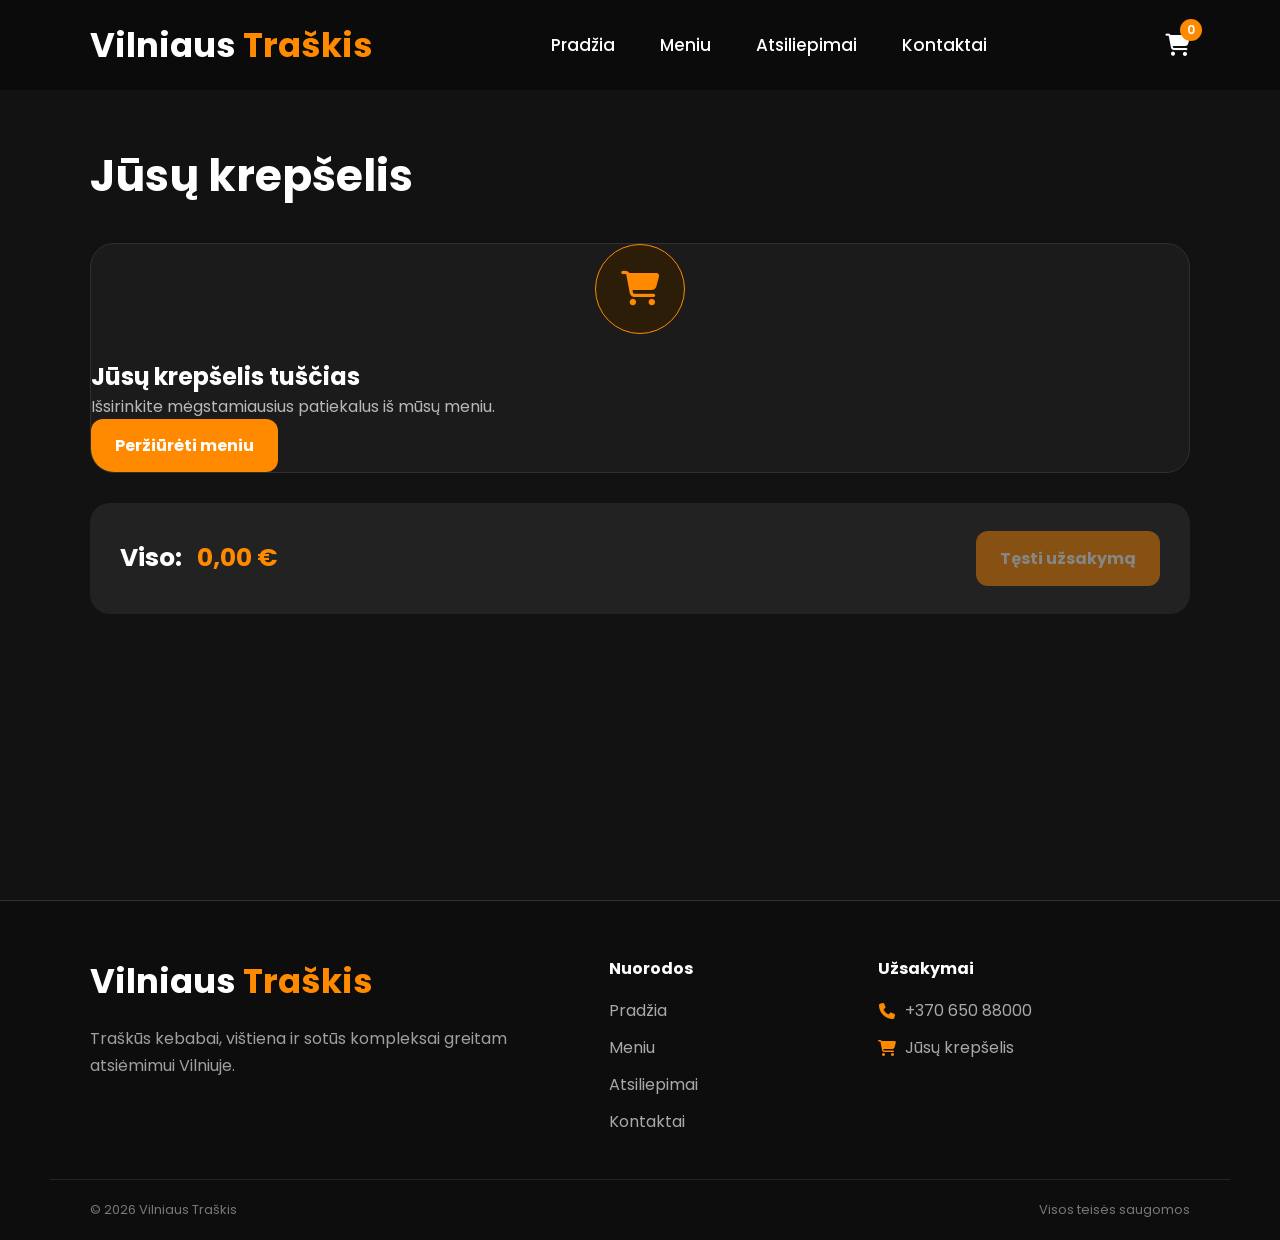
==== cart.html @ af97e99a "Atnaujintas meniu, nuotraukos ir atsiliepimų sistema" ====
<!DOCTYPE html>
<html lang="lt">

<head>

    <meta charset="UTF-8">

    <meta name="viewport" content="width=device-width, initial-scale=1.0">

    <title>Krepšelis | Vilniaus Traškis</title>

    <link rel="stylesheet" href="css/style.css">

    <link rel="preconnect" href="https://fonts.googleapis.com">

    <link rel="preconnect" href="https://fonts.gstatic.com" crossorigin>

    <link href="https://fonts.googleapis.com/css2?family=Poppins:wght@300;400;500;600;700;800&display=swap"
          rel="stylesheet">

    <link rel="stylesheet"
          href="https://cdnjs.cloudflare.com/ajax/libs/font-awesome/6.7.2/css/all.min.css">

</head>

<body>

<header class="header">

    <div class="container">

        <a href="index.html" class="logo">
            Vilniaus <span>Traškis</span>
        </a>

        <nav class="navbar">

            <a href="index.html">Pradžia</a>

            <a href="menu.html">Meniu</a>

            <a href="reviews.html">Atsiliepimai</a>

            <a href="contact.html">Kontaktai</a>

        </nav>

        <div class="header-right">

            <a href="cart.html" class="cart">

                <i class="fa-solid fa-cart-shopping"></i>

                <span class="cart-count">0</span>

            </a>

        </div>

    </div>

</header>

<main class="cart-page">

    <div class="container">

        <h1>Jūsų krepšelis</h1>

        <div id="cartItems"></div>

        <div class="cart-summary">

            <h2>
                Viso:
                <span id="cartTotal">0.00 €</span>
            </h2>

            <a href="checkout.html" class="checkout-btn">
                Tęsti užsakymą
            </a>

        </div>

    </div>

</main>

<footer class="footer">

    <div class="container footer-grid">

        <div class="footer-brand">

            <a href="index.html" class="logo">
                Vilniaus <span>Traškis</span>
            </a>

            <p>
                Traškūs kebabai, vištiena ir sotūs kompleksai
                greitam atsiėmimui Vilniuje.
            </p>

        </div>

        <div class="footer-column">

            <h3>Nuorodos</h3>

            <a href="index.html">Pradžia</a>
            <a href="menu.html">Meniu</a>
            <a href="reviews.html">Atsiliepimai</a>
            <a href="contact.html">Kontaktai</a>

        </div>

        <div class="footer-column">

            <h3>Užsakymai</h3>

            <a href="tel:+37065088000">
                <i class="fa-solid fa-phone"></i>
                +370 650 88000
            </a>

            <a href="cart.html">
                <i class="fa-solid fa-cart-shopping"></i>
                Jūsų krepšelis
            </a>

        </div>

    </div>

    <div class="container footer-bottom">

        <span>
            © <span class="current-year"></span> Vilniaus Traškis
        </span>

        <span>Visos teisės saugomos</span>

    </div>

</footer>
<script src="js/script.js"></script>
<script src="js/cart.js"></script>


</body>

</html>
---- css/style.css ----
/* ==========================================
   RESET
========================================== */

*{
    margin:0;
    padding:0;
    box-sizing:border-box;
}

html{
    scroll-behavior:smooth;
}

body{

    font-family:'Poppins',sans-serif;

    background:#111;

    color:#fff;

    overflow-x:hidden;

}

img{

    max-width:100%;

    display:block;

}

a{

    text-decoration:none;

    color:inherit;

}

.container{

    width:100%;

    max-width:1400px;

    margin:auto;

    padding:0 40px;

}

/* ==========================================
   HEADER
========================================== */
/* ==========================================
   HERO
========================================== */

.hero{
    padding:140px 0 90px;
    min-height:100vh;
    display:flex;
    align-items:center;
}

.hero .container{
    width:min(92%, 1320px);
    margin:0 auto;
    display:grid;
    grid-template-columns:0.95fr 1.05fr;
    align-items:center;
    gap:60px;
}

.hero-subtitle{

    display:inline-block;

    color:#ff8a00;

    font-size:15px;

    font-weight:600;

    letter-spacing:3px;

    margin-bottom:20px;

}

.hero h1{

    font-size:68px;

    line-height:1.1;

    font-weight:800;

    margin-bottom:30px;

}

.hero p{

    font-size:18px;

    line-height:1.8;

    color:#cfcfcf;

    max-width:620px;

    margin-bottom:40px;

}

.hero-buttons{

    display:flex;

    gap:20px;

    margin-bottom:60px;

}

.btn-primary{

    background:#ff8a00;

    color:#fff;

    padding:18px 40px;

    border-radius:50px;

    font-weight:600;

    transition:.35s;

}

.btn-primary:hover{

    transform:translateY(-5px);

}

.btn-secondary{

    border:2px solid #ff8a00;

    color:#fff;

    padding:18px 40px;

    border-radius:50px;

    font-weight:600;

    transition:.35s;

}

.btn-secondary:hover{

    background:#ff8a00;

}

.hero-info{

    display:flex;

    gap:25px;

    flex-wrap:wrap;

}

.info-box{

    display:flex;

    align-items:center;

    gap:15px;

}

.info-box i{

    width:60px;

    height:60px;

    border-radius:50%;

    background:#ff8a00;

    display:flex;

    justify-content:center;

    align-items:center;

    font-size:22px;

}

.info-box strong{

    display:block;

    font-size:20px;

}

.info-box span{

    color:#bfbfbf;

    font-size:14px;

}

.hero-image{

    width:100%;

    height:700px;

    border-radius:40px;

    background:#1d1d1d;

    overflow:hidden;

    position:relative;

}.hero-image img{

    width:100%;

    height:100%;

    object-fit:cover;

}
.header{

    position:fixed;

    top:0;

    left:0;

    width:100%;

    z-index:1000;

    background:rgba(10,10,10,.75);

    backdrop-filter:blur(12px);

}

.header .container{

    display:flex;

    justify-content:space-between;

    align-items:center;

    height:90px;

}

.logo{

    font-size:34px;

    font-weight:700;

}

.logo span{

    color:#ff8a00;

}

.navbar{

    display:flex;

    gap:45px;

}

.navbar a{

    font-size:17px;

    font-weight:500;

    transition:.3s;

}

.navbar a:hover{

    color:#ff8a00;

}

.header-right{

    display:flex;

    align-items:center;

    gap:25px;

}

.cart{

    position:relative;

    font-size:22px;

}

.cart span{

    position:absolute;

    top:-10px;

    right:-12px;

    width:22px;

    height:22px;

    border-radius:50%;

    background:#ff8a00;

    display:flex;

    justify-content:center;

    align-items:center;

    font-size:12px;

    font-weight:600;

}

.menu-toggle{

    display:none;

    font-size:28px;

    cursor:pointer;

}/* ===========================
   MENU PAGE
=========================== */

.menu-page{
    padding-top:120px;
    background:#121212;
    min-height:100vh;
}

.menu-heading{
    text-align:center;
    padding:40px 0;
}

.menu-heading span{
    color:#ff8a00;
    font-weight:600;
    letter-spacing:2px;
    font-size:14px;
}

.menu-heading h1{
    margin-top:15px;
    font-size:48px;
    font-weight:700;
    color:#fff;
}

.menu-heading p{
    max-width:700px;
    margin:20px auto 0;
    color:#b8b8b8;
    line-height:1.7;
}

.menu-filters{
    display:flex;
    justify-content:center;
    flex-wrap:wrap;
    gap:15px;
    margin:40px 0 60px;
}

.filter-btn{
    border:none;
    background:white;
    padding:14px 26px;
    border-radius:50px;
    cursor:pointer;
    font-size:15px;
    font-weight:600;
    transition:.3s;
    box-shadow:0 5px 20px rgba(0,0,0,.08);
}

.filter-btn:hover{
    transform:translateY(-3px);
}

.filter-btn.active{
    background:#ff8a00;
    color:white;
}

.menu-grid{
    display:grid;
    grid-template-columns:repeat(auto-fit,minmax(320px,1fr));
    gap:35px;
    padding-bottom:80px;
}/* ===========================
   PRODUCT CARDS
=========================== */

.menu-card{
    background:#ffffff;
    border-radius:24px;
    overflow:hidden;
    box-shadow:0 12px 35px rgba(0,0,0,.08);
    transition:transform .3s ease, box-shadow .3s ease;
}

.menu-card:hover{
    transform:translateY(-8px);
    box-shadow:0 20px 45px rgba(0,0,0,.14);
}

.menu-card-image{
    width:100%;
    height:240px;
    overflow:hidden;
    background:#ededed;
}

.menu-card-image img{
    width:100%;
    height:100%;
    object-fit:contain;
    display:block;
    transition:transform .4s ease;
}

.menu-card:hover .menu-card-image img{
    transform:scale(1.06);
}

.menu-card-content{
    padding:24px;
}

.menu-card-content h3{
    margin:0 0 10px;
    color:#1f1f1f;
    font-size:22px;
    line-height:1.3;
}

.menu-card-content p{
    min-height:48px;
    margin:0 0 20px;
    color:#777;
    font-size:14px;
    line-height:1.7;
}

.product-variant{
    width:100%;
    padding:13px 15px;
    margin-bottom:20px;
    border:1px solid #e4e4e4;
    border-radius:12px;
    background:#fafafa;
    color:#333;
    font-family:inherit;
    font-size:14px;
    outline:none;
    cursor:pointer;
}

.product-variant:focus{
    border-color:#ff8a00;
}

.menu-card-bottom{
    display:flex;
    align-items:center;
    justify-content:space-between;
    gap:15px;
}

.product-price{
    color:#ff8a00;
    font-size:23px;
    font-weight:800;
    white-space:nowrap;
}

.add-to-cart{
    display:flex;
    align-items:center;
    justify-content:center;
    gap:8px;
    border:none;
    border-radius:12px;
    padding:13px 18px;
    background:#1f1f1f;
    color:#ffffff;
    font-family:inherit;
    font-size:14px;
    font-weight:600;
    cursor:pointer;
    transition:background .3s ease, transform .3s ease;
}

.add-to-cart:hover{
    background:#ff8a00;
    transform:translateY(-2px);
}

.add-to-cart i{
    font-size:15px;
}

/* ===========================
   MENU RESPONSIVE
=========================== */

@media (max-width:768px){

    .menu-page{
        padding-top:90px;
    }

    .menu-heading{
        padding:30px 0 10px;
    }

    .menu-heading h1{
        font-size:34px;
        line-height:1.2;
    }

    .menu-heading p{
        font-size:14px;
        padding:0 10px;
    }

    .menu-filters{
        justify-content:flex-start;
        flex-wrap:nowrap;
        overflow-x:auto;
        margin:30px 0 40px;
        padding-bottom:10px;
        scrollbar-width:none;
    }

    .menu-filters::-webkit-scrollbar{
        display:none;
    }

    .filter-btn{
        flex:0 0 auto;
        padding:12px 20px;
        font-size:14px;
    }

    .menu-grid{
        grid-template-columns:1fr;
        gap:24px;
        padding-bottom:60px;
    }

    .menu-card-image{
        height:220px;
    }

    .menu-card-content{
        padding:20px;
    }

    .menu-card-content h3{
        font-size:20px;
    }

    .menu-card-bottom{
        align-items:stretch;
        flex-direction:column;
    }

    .add-to-cart{
        width:100%;
        padding:15px;
    }
}/* ===========================
   CART PAGE
=========================== */

.cart-page{
    min-height:100vh;
    padding:150px 0 80px;
    background:#121212;
}

.cart-page h1{
    margin:0 0 40px;
    color:#fff;
    font-size:44px;
    line-height:1.2;
}

#cartItems{
    display:flex;
    flex-direction:column;
    gap:18px;
}

.cart-item{
    display:grid;
    grid-template-columns:110px minmax(220px,1fr) auto auto 45px;
    align-items:center;
    gap:24px;
    padding:18px;
    background:#1b1b1b;
    border:1px solid #2f2f2f;
    border-radius:20px;
    box-shadow:0 15px 35px rgba(0,0,0,.35);
}

.cart-item-image{
    width:110px;
    height:90px;
    overflow:hidden;
    border-radius:14px;
    background:#ededed;
}

.cart-item-image img{
    width:100%;
    height:100%;
    display:block;
    object-fit:cover;
}

.cart-item-info h3{
    margin:0 0 8px;
    color:#222;
    font-size:18px;
    line-height:1.4;
}

.cart-item-price{
    color:#b8b8b8;
    font-size:14px;
}

.cart-quantity{
    display:flex;
    align-items:center;
    gap:12px;
    padding:7px;
    border:1px solid #333;
    border-radius:12px;
    background:#242424;
}

.cart-quantity span{
    min-width:25px;
    color:#fff;
    font-weight:700;
    text-align:center;
}

.quantity-btn{
    width:34px;
    height:34px;
    border:none;
    border-radius:9px;
    background:#333;
    color:#fff;
    cursor:pointer;
    transition:.3s;
}

.quantity-btn:hover{
    background:#ff8a00;
}

.cart-item-total{
    min-width:90px;
    color:#ff8a00;
    font-size:18px;
    text-align:right;
    white-space:nowrap;
}

.remove-item{
    width:42px;
    height:42px;
    border:none;
    border-radius:11px;
    background:#331919;
    color:#ff5b5b;
    cursor:pointer;
    transition:.3s;
}

.remove-item:hover{
    background:#ff3b3b;
    color:#fff;
}

.cart-summary{
    display:flex;
    align-items:center;
    justify-content:space-between;
    gap:25px;
    margin-top:30px;
    padding:28px 30px;
    background:#222;
    border-radius:20px;
}

.cart-summary h2{
    margin:0;
    color:#fff;
    font-size:25px;
}

.cart-summary h2 span{
    margin-left:10px;
    color:#ff8a00;
}

.checkout-btn,
.empty-cart-btn{
    display:inline-flex;
    align-items:center;
    justify-content:center;
    border-radius:12px;
    background:#ff8a00;
    color:#fff;
    font-weight:700;
    text-decoration:none;
    transition:.3s ease;
}

.checkout-btn{
    padding:15px 24px;
}

.checkout-btn:hover,
.empty-cart-btn:hover{
    background:#e77d00;
    transform:translateY(-2px);
}

.checkout-btn.disabled{
    opacity:.45;
    pointer-events:none;
}

.empty-cart{
    background:#1b1b1b;
    border:1px solid #2f2f2f;
}

.empty-cart-icon{
    display:flex;
    align-items:center;
    justify-content:center;
    width:90px;
    height:90px;
    margin:0 auto 25px;
    border-radius:50%;
    background:#2b1d08;
    color:#ff8a00;
    border:1px solid #ff8a00;
    font-size:34px;
}

.empty-cart h2{
    color:#fff;
}

.empty-cart p{
    color:#b8b8b8;
}

.empty-cart-btn{
    padding:14px 24px;
}

/* ===========================
   CART RESPONSIVE
=========================== */

@media (max-width:768px){

    .cart-page{
        padding:115px 0 60px;
    }

    .cart-page h1{
        margin-bottom:28px;
        font-size:32px;
    }

    .cart-item{
        grid-template-columns:85px 1fr 42px;
        gap:14px;
        padding:14px;
    }

    .cart-item-image{
        width:85px;
        height:80px;
    }

    .cart-item-info{
        align-self:start;
    }

    .cart-item-info h3{
        font-size:16px;
    }

    .cart-quantity{
        grid-column:1 / 3;
        justify-self:start;
    }

    .cart-item-total{
        grid-column:3;
        grid-row:2;
        min-width:auto;
        font-size:16px;
    }

    .remove-item{
        grid-column:3;
        grid-row:1;
    }

    .cart-summary{
        align-items:stretch;
        flex-direction:column;
        padding:22px;
    }

    .cart-summary h2{
        font-size:22px;
    }

    .checkout-btn{
        width:100%;
        padding:16px;
    }
}/* =========================
   CHECKOUT PAGE
========================= */

.checkout-page {
    min-height: 100vh;
    padding: 120px 0 70px;
    background: #121212;
    color: #ffffff;
}

.checkout-wrapper {
    display: grid;
    grid-template-columns: minmax(0, 1.3fr) minmax(320px, 0.7fr);
    gap: 30px;
    align-items: start;
}

.checkout-form,
.checkout-summary {
    background: #1b1b1b;
    border: 1px solid #2f2f2f;
    border-radius: 22px;
    padding: 30px;
}

.checkout-form h1,
.checkout-summary h2 {
    margin-bottom: 25px;
    color: #ffffff;
}

.checkout-form h1 {
    font-size: clamp(28px, 4vw, 42px);
}

.checkout-summary h2 {
    font-size: 24px;
}

.form-group {
    margin-bottom: 20px;
}

.form-group label {
    display: block;
    margin-bottom: 8px;
    color: #ffffff;
    font-size: 14px;
    font-weight: 600;
}

.form-group input,
.form-group select,
.form-group textarea {
    width: 100%;
    border: 1px solid #363636;
    border-radius: 12px;
    padding: 14px 15px;
    background: #242424;
    color: #ffffff;
    font-family: inherit;
    font-size: 15px;
    outline: none;
    transition: 0.2s ease;
}

.form-group input::placeholder,
.form-group textarea::placeholder {
    color: #858585;
}

.form-group input:focus,
.form-group select:focus,
.form-group textarea:focus {
    border-color: #ff8a00;
    box-shadow: 0 0 0 3px rgba(255, 138, 0, 0.12);
}

.form-group textarea {
    min-height: 130px;
    resize: vertical;
}

.form-group select {
    cursor: pointer;
}

.send-order-btn {
    display: flex;
    align-items: center;
    justify-content: center;
    gap: 10px;
    width: 100%;
    min-height: 54px;
    margin-top: 10px;
    border: none;
    border-radius: 12px;
    background: #ff8a00;
    color: #121212;
    font-family: inherit;
    font-size: 16px;
    font-weight: 700;
    cursor: pointer;
    transition: 0.2s ease;
}

.send-order-btn:hover {
    transform: translateY(-2px);
    background: #ff9f2e;
}

.send-order-btn:disabled {
    opacity: 0.45;
    cursor: not-allowed;
    transform: none;
}

.checkout-summary {
    position: sticky;
    top: 110px;
}

.checkout-product {
    display: flex;
    justify-content: space-between;
    gap: 20px;
    padding: 15px 0;
    border-bottom: 1px solid #2f2f2f;
}

.checkout-product span {
    color: #d7d7d7;
    line-height: 1.5;
}

.checkout-product strong {
    color: #ffffff;
    white-space: nowrap;
}

.checkout-total {
    display: flex;
    justify-content: space-between;
    align-items: center;
    margin-top: 22px;
    padding-top: 22px;
    border-top: 2px solid #ff8a00;
    font-size: 18px;
}

.checkout-total strong {
    color: #ff8a00;
    font-size: 24px;
}

.checkout-empty {
    padding: 35px 10px;
    text-align: center;
}

.checkout-empty i {
    display: block;
    margin-bottom: 15px;
    color: #ff8a00;
    font-size: 42px;
}

.checkout-empty p {
    margin-bottom: 18px;
    color: #b8b8b8;
}

.checkout-empty a {
    display: inline-flex;
    padding: 12px 18px;
    border-radius: 10px;
    background: #ff8a00;
    color: #121212;
    font-weight: 700;
    text-decoration: none;
}

/* =========================
   QR MODAL
========================= */

.qr-modal {
    position: fixed;
    inset: 0;
    z-index: 9999;
    display: none;
    align-items: center;
    justify-content: center;
    padding: 20px;
    background: rgba(0, 0, 0, 0.78);
    backdrop-filter: blur(8px);
}

.qr-modal.active {
    display: flex;
}

.qr-modal-content {
    position: relative;
    width: 100%;
    max-width: 500px;
    padding: 38px 30px 30px;
    border: 1px solid #333333;
    border-radius: 22px;
    background: #1b1b1b;
    color: #ffffff;
    text-align: center;
    box-shadow: 0 25px 80px rgba(0, 0, 0, 0.45);
}

.qr-close {
    position: absolute;
    top: 16px;
    right: 16px;
    display: flex;
    align-items: center;
    justify-content: center;
    width: 38px;
    height: 38px;
    border: 1px solid #363636;
    border-radius: 50%;
    background: #242424;
    color: #ffffff;
    font-size: 18px;
    cursor: pointer;
}

.qr-close:hover {
    border-color: #ff8a00;
    color: #ff8a00;
}

.qr-label {
    display: inline-block;
    margin-bottom: 15px;
    padding: 7px 12px;
    border-radius: 999px;
    background: #2b1d08;
    color: #ff8a00;
    font-size: 12px;
    font-weight: 700;
    letter-spacing: 0.08em;
}

.qr-modal-content h2 {
    margin-bottom: 12px;
    font-size: 28px;
}

.qr-modal-content p {
    margin: 0 auto 22px;
    max-width: 390px;
    color: #b8b8b8;
    line-height: 1.6;
}

#qrCode {
    display: flex;
    justify-content: center;
    width: fit-content;
    margin: 0 auto 18px;
    padding: 14px;
    border-radius: 14px;
    background: #ffffff;
}

#qrOrderNumber {
    display: block;
    color: #ff8a00;
    font-size: 17px;
}

/* =========================
   RESPONSIVE CHECKOUT
========================= */

@media (max-width: 850px) {
    .checkout-page {
        padding: 100px 0 50px;
    }

    .checkout-wrapper {
        grid-template-columns: 1fr;
    }

    .checkout-summary {
        position: static;
        order: -1;
    }
}

@media (max-width: 520px) {
    .checkout-form,
    .checkout-summary {
        padding: 22px 18px;
        border-radius: 16px;
    }

    .checkout-product {
        gap: 12px;
    }

    .checkout-product span {
        font-size: 14px;
    }

    .checkout-product strong {
        font-size: 14px;
    }

    .qr-modal-content {
        padding: 36px 20px 24px;
    }

    .qr-modal-content h2 {
        font-size: 23px;
    }

    #qrCode canvas,
    #qrCode img {
        width: 190px !important;
        height: 190px !important;
    }
}/* =========================
   GLOBAL RESPONSIVE FIXES
========================= */

html {
    scroll-behavior: smooth;
}

body {
    overflow-x: hidden;
}

img {
    max-width: 100%;
    height: auto;
}

.container {
    width: min(1180px, calc(100% - 32px));
    margin: 0 auto;
}

/* =========================
   HEADER MOBILE
========================= */

.menu-toggle {
    display: none;
    align-items: center;
    justify-content: center;
    width: 44px;
    height: 44px;
    border: 1px solid #2f2f2f;
    border-radius: 10px;
    background: #1b1b1b;
    color: #ffffff;
    font-size: 20px;
    cursor: pointer;
}

@media (max-width: 850px) {
    .header .container {
        position: relative;
        min-height: 72px;
    }

    .logo {
        font-size: 21px;
        white-space: nowrap;
    }

    .menu-toggle {
        display: flex;
    }

    .navbar {
        position: absolute;
        top: calc(100% + 10px);
        left: 16px;
        right: 16px;
        z-index: 1000;
        display: none;
        flex-direction: column;
        align-items: stretch;
        gap: 0;
        padding: 10px;
        border: 1px solid #2f2f2f;
        border-radius: 16px;
        background: #1b1b1b;
        box-shadow: 0 20px 45px rgba(0, 0, 0, 0.35);
    }

    .navbar.active {
        display: flex;
    }

    .navbar a {
        width: 100%;
        padding: 14px 12px;
        border-radius: 10px;
        color: #ffffff;
    }

    .navbar a:hover,
    .navbar a.active {
        background: #242424;
        color: #ff8a00;
    }

    .header-right {
        margin-left: auto;
    }

    .cart {
        width: 44px;
        height: 44px;
    }
}

/* =========================
   HERO MOBILE
========================= */

@media (max-width: 850px) {
    .hero {
        min-height: auto;
        padding: 120px 0 70px;
    }

    .hero-content {
        grid-template-columns: 1fr;
        gap: 42px;
        text-align: center;
    }

    .hero-text {
        max-width: 680px;
        margin: 0 auto;
    }

    .hero h1 {
        font-size: clamp(38px, 10vw, 64px);
        line-height: 1.05;
    }

    .hero p {
        margin-left: auto;
        margin-right: auto;
        font-size: 16px;
    }

    .hero-buttons {
        justify-content: center;
        flex-wrap: wrap;
    }

    .hero-stats {
        justify-content: center;
        flex-wrap: wrap;
    }

    .hero-image {
        max-width: 560px;
        margin: 0 auto;
    }
}

@media (max-width: 520px) {
    .hero {
        padding: 105px 0 50px;
    }

    .hero h1 {
        font-size: 38px;
    }

    .hero-buttons {
        display: grid;
        grid-template-columns: 1fr;
    }

    .hero-buttons a {
        width: 100%;
    }

    .hero-stats {
        display: grid;
        grid-template-columns: 1fr;
        gap: 14px;
    }
}

/* =========================
   MENU MOBILE
========================= */

@media (max-width: 850px) {
    .menu-page {
        padding: 105px 0 55px;
    }

    .menu-header {
        text-align: center;
    }

    .menu-header h1 {
        font-size: clamp(32px, 8vw, 48px);
    }

    .menu-filters {
        justify-content: flex-start;
        overflow-x: auto;
        flex-wrap: nowrap;
        padding-bottom: 8px;
        scrollbar-width: none;
    }

    .menu-filters::-webkit-scrollbar {
        display: none;
    }

    .filter-btn {
        flex: 0 0 auto;
        white-space: nowrap;
    }

    .products-grid {
        grid-template-columns: repeat(2, minmax(0, 1fr));
        gap: 18px;
    }
}

@media (max-width: 620px) {
    .products-grid {
        grid-template-columns: 1fr;
    }

    .product-card {
        border-radius: 16px;
    }

    .product-image {
        height: 220px;
    }

    .product-content {
        padding: 18px;
    }

    .product-bottom {
        align-items: stretch;
        flex-direction: column;
        gap: 14px;
    }

    .add-cart-btn {
        width: 100%;
        min-height: 48px;
    }
}

/* =========================
   CART MOBILE
========================= */

@media (max-width: 850px) {
    .cart-page {
        padding: 105px 0 55px;
    }

    .cart-wrapper {
        grid-template-columns: 1fr;
    }

    .cart-summary {
        position: static;
    }
}

@media (max-width: 620px) {
    .cart-item {
        grid-template-columns: 78px 1fr;
        gap: 14px;
        padding: 16px;
    }

    .cart-item-image {
        width: 78px;
        height: 78px;
    }

    .cart-item-info {
        min-width: 0;
    }

    .cart-item-name {
        font-size: 15px;
    }

    .cart-item-bottom {
        grid-column: 1 / -1;
        display: flex;
        align-items: center;
        justify-content: space-between;
        gap: 12px;
    }

    .quantity-controls {
        flex-shrink: 0;
    }

    .remove-item-btn {
        width: 42px;
        height: 42px;
    }

    .cart-summary {
        padding: 22px 18px;
    }
}

/* =========================
   CHECKOUT MOBILE
========================= */

@media (max-width: 850px) {
    .checkout-wrapper {
        grid-template-columns: 1fr;
    }

    .checkout-summary {
        position: static;
        order: -1;
    }
}

@media (max-width: 520px) {
    .checkout-page {
        padding-top: 100px;
    }

    .checkout-form h1 {
        font-size: 30px;
    }

    .checkout-form,
    .checkout-summary {
        padding: 20px 16px;
    }

    .form-group input,
    .form-group select,
    .form-group textarea {
        font-size: 16px;
    }

    .checkout-product {
        align-items: flex-start;
    }

    .checkout-product span {
        max-width: 70%;
    }

    .send-order-btn {
        min-height: 52px;
    }
}

/* =========================
   EXTRA SMALL SCREENS
========================= */

@media (max-width: 380px) {
    .container {
        width: min(100% - 22px, 1180px);
    }

    .logo {
        font-size: 18px;
    }

    .cart,
    .menu-toggle {
        width: 40px;
        height: 40px;
    }

    .hero h1 {
        font-size: 34px;
    }

    .menu-header h1 {
        font-size: 30px;
    }

    .product-image {
        height: 190px;
    }
}/* =========================
   MOBILE MENU FILTERS FIX
========================= */

@media (max-width: 850px) {
    .menu-filters {
        display: flex;
        justify-content: center;
        flex-wrap: wrap;
        gap: 10px;
        width: 100%;
        overflow: visible;
        padding-bottom: 0;
    }

    .filter-btn {
        flex: 0 1 auto;
        min-width: 0;
        padding: 11px 16px;
        white-space: normal;
        text-align: center;
        line-height: 1.25;
    }
}

@media (max-width: 520px) {
    .menu-filters {
        display: grid;
        grid-template-columns: repeat(2, minmax(0, 1fr));
        gap: 9px;
    }

    .filter-btn {
        width: 100%;
        min-height: 45px;
        padding: 9px 8px;
        font-size: 13px;
    }
}

@media (max-width: 350px) {
    .menu-filters {
        grid-template-columns: 1fr;
    }
}/* =========================
   ACTIVE NAVIGATION LINK
========================= */

.navbar a {
    position: relative;
}

.navbar a.active {
    color: #ff8a00;
}

@media (min-width: 851px) {
    .navbar a::after {
        content: "";
        position: absolute;
        left: 50%;
        bottom: -8px;
        width: 0;
        height: 2px;
        border-radius: 10px;
        background: #ff8a00;
        transform: translateX(-50%);
        transition: width 0.25s ease;
    }

    .navbar a:hover::after,
    .navbar a.active::after {
        width: 70%;
    }
}/* =========================
   PRODUCT CARD POLISH
========================= */

.menu-grid .product-card {
    position: relative;
    overflow: hidden;
    transition:
        transform 0.25s ease,
        border-color 0.25s ease,
        box-shadow 0.25s ease;
}

.menu-grid .product-card:hover {
    transform: translateY(-6px);
    border-color: rgba(255, 138, 0, 0.55);
    box-shadow: 0 18px 38px rgba(0, 0, 0, 0.28);
}

.product-image {
    overflow: hidden;
}

.product-image img {
    width: 100%;
    height: 100%;
    object-fit: cover;
    transition: transform 0.35s ease;
}

.product-card:hover .product-image img {
    transform: scale(1.05);
}

.add-cart-btn {
    transition:
        transform 0.2s ease,
        background 0.2s ease,
        color 0.2s ease;
}

.add-cart-btn:hover {
    transform: translateY(-2px);
}

.add-cart-btn:active {
    transform: scale(0.97);
}

/* =========================
   CARD ENTRANCE ANIMATION
========================= */

@keyframes productFadeUp {
    from {
        opacity: 0;
        transform: translateY(18px);
    }

    to {
        opacity: 1;
        transform: translateY(0);
    }
}

.menu-grid .product-card {
    animation: productFadeUp 0.45s ease both;
}

.menu-grid .product-card:nth-child(2) {
    animation-delay: 0.04s;
}

.menu-grid .product-card:nth-child(3) {
    animation-delay: 0.08s;
}

.menu-grid .product-card:nth-child(4) {
    animation-delay: 0.12s;
}

.menu-grid .product-card:nth-child(5) {
    animation-delay: 0.16s;
}

.menu-grid .product-card:nth-child(6) {
    animation-delay: 0.2s;
}

@media (hover: none) {
    .menu-grid .product-card:hover {
        transform: none;
        box-shadow: none;
    }

    .product-card:hover .product-image img {
        transform: none;
    }
}

@media (prefers-reduced-motion: reduce) {
    .menu-grid .product-card,
    .product-image img,
    .add-cart-btn {
        animation: none;
        transition: none;
    }
}/* =========================
   CART NOTIFICATION
========================= */

.cart-notification {
    position: fixed;
    right: 24px;
    bottom: 24px;
    z-index: 9998;
    display: flex;
    align-items: center;
    gap: 13px;
    width: min(360px, calc(100% - 32px));
    padding: 16px 18px;
    border: 1px solid rgba(255, 138, 0, 0.45);
    border-radius: 15px;
    background: #1b1b1b;
    color: #ffffff;
    box-shadow: 0 20px 55px rgba(0, 0, 0, 0.42);
    opacity: 0;
    visibility: hidden;
    transform: translateY(25px);
    transition:
        opacity 0.25s ease,
        visibility 0.25s ease,
        transform 0.25s ease;
    pointer-events: none;
}

.cart-notification.show {
    opacity: 1;
    visibility: visible;
    transform: translateY(0);
}

.cart-notification > i {
    display: flex;
    flex: 0 0 auto;
    align-items: center;
    justify-content: center;
    width: 38px;
    height: 38px;
    border-radius: 50%;
    background: #ff8a00;
    color: #121212;
    font-size: 16px;
}

.cart-notification div {
    min-width: 0;
}

.cart-notification strong {
    display: block;
    margin-bottom: 2px;
    font-size: 14px;
}

.cart-notification-product {
    display: block;
    overflow: hidden;
    color: #b8b8b8;
    font-size: 13px;
    text-overflow: ellipsis;
    white-space: nowrap;
}

/* =========================
   CART ICON ANIMATION
========================= */

@keyframes cartBump {
    0% {
        transform: scale(1);
    }

    40% {
        transform: scale(1.18) rotate(-7deg);
    }

    70% {
        transform: scale(0.94) rotate(4deg);
    }

    100% {
        transform: scale(1) rotate(0);
    }
}

.cart.cart-bump {
    animation: cartBump 0.4s ease;
}

@media (max-width: 520px) {
    .cart-notification {
        right: 16px;
        bottom: 16px;
        padding: 14px 15px;
    }
}

@media (prefers-reduced-motion: reduce) {
    .cart-notification {
        transition: none;
    }

    .cart.cart-bump {
        animation: none;
    }
}/* =========================
   CART PRODUCT TEXT FIX
========================= */

.cart-item-name,
.cart-item-info h2,
.cart-item-info h3 {
    color: #f5f5f5;
    font-weight: 600;
}

.cart-item-info p,
.cart-item-price {
    color: #b8b8b8;
}/* =========================
   ORDER COMPLETION
========================= */

.order-sent-btn {
    display: flex;
    align-items: center;
    justify-content: center;
    gap: 9px;
    width: 100%;
    min-height: 50px;
    margin-top: 22px;
    border: none;
    border-radius: 12px;
    background: #ff8a00;
    color: #121212;
    font-family: inherit;
    font-size: 15px;
    font-weight: 700;
    cursor: pointer;
    transition:
        background 0.2s ease,
        transform 0.2s ease;
}

.order-sent-btn:hover {
    background: #ff9f2e;
    transform: translateY(-2px);
}

.order-sent-btn:active {
    transform: scale(0.98);
}

.order-success-icon {
    display: flex;
    align-items: center;
    justify-content: center;
    width: 74px;
    height: 74px;
    margin: 0 auto 20px;
    border: 1px solid #ff8a00;
    border-radius: 50%;
    background: #2b1d08;
    color: #ff8a00;
    font-size: 30px;
}

.order-success h2 {
    margin-bottom: 12px;
}

.order-success strong {
    display: block;
    margin-top: 18px;
    color: #ff8a00;
    font-size: 17px;
}

.order-success-link {
    display: flex;
    align-items: center;
    justify-content: center;
    width: 100%;
    min-height: 50px;
    margin-top: 24px;
    border-radius: 12px;
    background: #ff8a00;
    color: #121212;
    font-weight: 700;
    text-decoration: none;
    transition:
        background 0.2s ease,
        transform 0.2s ease;
}

.order-success-link:hover {
    background: #ff9f2e;
    transform: translateY(-2px);
}/* =========================
   FOOTER
========================= */

.footer {
    border-top: 1px solid #2f2f2f;
    background: #0d0d0d;
    color: #ffffff;
}

.footer-grid {
    display: grid;
    grid-template-columns: 1.5fr 0.7fr 1fr;
    gap: 50px;
    padding-top: 55px;
    padding-bottom: 45px;
}

.footer-brand .logo {
    display: inline-block;
    margin-bottom: 18px;
}

.footer-brand p {
    max-width: 430px;
    color: #9f9f9f;
    line-height: 1.7;
}

.footer-column {
    display: flex;
    flex-direction: column;
    align-items: flex-start;
    gap: 12px;
}

.footer-column h3 {
    margin-bottom: 5px;
    color: #ffffff;
    font-size: 16px;
}

.footer-column a {
    display: inline-flex;
    align-items: center;
    gap: 9px;
    color: #a9a9a9;
    text-decoration: none;
    transition:
        color 0.2s ease,
        transform 0.2s ease;
}

.footer-column a:hover {
    color: #ff8a00;
    transform: translateX(3px);
}

.footer-column i {
    width: 18px;
    color: #ff8a00;
    text-align: center;
}

.footer-bottom {
    display: flex;
    align-items: center;
    justify-content: space-between;
    gap: 20px;
    padding-top: 20px;
    padding-bottom: 20px;
    border-top: 1px solid #242424;
    color: #777777;
    font-size: 13px;
}

/* =========================
   FOOTER RESPONSIVE
========================= */

@media (max-width: 850px) {
    .footer-grid {
        grid-template-columns: 1fr 1fr;
        gap: 35px;
    }

    .footer-brand {
        grid-column: 1 / -1;
    }
}

@media (max-width: 520px) {
    .footer-grid {
        grid-template-columns: 1fr;
        gap: 30px;
        padding-top: 42px;
        padding-bottom: 35px;
    }

    .footer-brand {
        grid-column: auto;
    }

    .footer-bottom {
        flex-direction: column;
        align-items: flex-start;
        gap: 7px;
    }
}/* =========================
   REVIEWS PAGE
========================= */

.reviews-page {
    min-height: 100vh;
    padding-top: 90px;
    background: #121212;
    color: #ffffff;
}

.reviews-heading {
    padding: 75px 0 45px;
    text-align: center;
}

.section-label {
    display: inline-block;
    margin-bottom: 14px;
    color: #ff8a00;
    font-size: 13px;
    font-weight: 700;
    letter-spacing: 0.12em;
}

.reviews-heading h1 {
    max-width: 760px;
    margin: 0 auto 16px;
    color: #ffffff;
    font-size: clamp(34px, 5vw, 56px);
    line-height: 1.15;
}

.reviews-heading p {
    max-width: 620px;
    margin: 0 auto;
    color: #b8b8b8;
    font-size: 16px;
    line-height: 1.7;
}

.reviews-section {
    padding: 15px 0 80px;
}

.reviews-empty {
    max-width: 760px;
    margin: 0 auto;
    padding: 55px 35px;
    border: 1px solid #2f2f2f;
    border-radius: 24px;
    background: #1b1b1b;
    text-align: center;
    box-shadow: 0 24px 65px rgba(0, 0, 0, 0.25);
}

.reviews-empty-icon {
    display: flex;
    align-items: center;
    justify-content: center;
    width: 84px;
    height: 84px;
    margin: 0 auto 23px;
    border: 1px solid #ff8a00;
    border-radius: 50%;
    background: #2b1d08;
    color: #ff8a00;
    font-size: 32px;
}

.reviews-empty h2 {
    max-width: 570px;
    margin: 0 auto 15px;
    color: #ffffff;
    font-size: clamp(25px, 4vw, 34px);
    line-height: 1.3;
}

.reviews-empty p {
    max-width: 590px;
    margin: 0 auto 28px;
    color: #b8b8b8;
    line-height: 1.75;
}

.reviews-empty .btn-primary {
    display: inline-flex;
    align-items: center;
    justify-content: center;
    min-height: 50px;
    padding: 13px 24px;
    border-radius: 12px;
    background: #ff8a00;
    color: #121212;
    font-weight: 700;
    text-decoration: none;
    transition:
        background 0.2s ease,
        transform 0.2s ease;
}

.reviews-empty .btn-primary:hover {
    background: #ff9f2e;
    transform: translateY(-2px);
}

/* =========================
   REVIEWS RESPONSIVE
========================= */

@media (max-width: 850px) {
    .reviews-page {
        padding-top: 72px;
    }

    .reviews-heading {
        padding: 58px 0 38px;
    }

    .reviews-section {
        padding-bottom: 60px;
    }
}

@media (max-width: 520px) {
    .reviews-heading {
        padding: 45px 0 30px;
    }

    .reviews-heading h1 {
        font-size: 34px;
    }

    .reviews-heading p {
        font-size: 15px;
    }

    .reviews-empty {
        padding: 38px 18px;
        border-radius: 18px;
    }

    .reviews-empty-icon {
        width: 70px;
        height: 70px;
        font-size: 27px;
    }

    .reviews-empty h2 {
        font-size: 25px;
    }

    .reviews-empty .btn-primary {
        width: 100%;
    }
}/* =========================
   REVIEWS FORM AND LIST
========================= */

.reviews-layout {
    display: grid;
    grid-template-columns: minmax(320px, 0.85fr) minmax(0, 1.15fr);
    gap: 30px;
    align-items: start;
}

.review-form-card,
.reviews-list-column {
    border: 1px solid #2f2f2f;
    border-radius: 22px;
    background: #1b1b1b;
}

.review-form-card {
    position: sticky;
    top: 110px;
    padding: 30px;
}

.review-form-card h2,
.reviews-list-heading h2 {
    margin-bottom: 12px;
    color: #ffffff;
    font-size: 27px;
    line-height: 1.3;
}

.review-form-intro {
    margin-bottom: 26px;
    color: #b8b8b8;
    font-size: 14px;
    line-height: 1.7;
}

.rating-field {
    margin: 0 0 22px;
    padding: 0;
    border: none;
}

.rating-field legend {
    margin-bottom: 10px;
    color: #ffffff;
    font-size: 14px;
    font-weight: 600;
}

.star-rating {
    display: inline-flex;
    flex-direction: row-reverse;
    justify-content: flex-end;
    gap: 7px;
}

.star-rating input {
    position: absolute;
    width: 1px;
    height: 1px;
    opacity: 0;
    pointer-events: none;
}

.star-rating label {
    color: #484848;
    font-size: 31px;
    cursor: pointer;
    transition:
        color 0.18s ease,
        transform 0.18s ease;
}

.star-rating label:hover,
.star-rating label:hover ~ label,
.star-rating input:checked + label,
.star-rating input:checked + label ~ label {
    color: #ff8a00;
}

.star-rating label:hover {
    transform: scale(1.1);
}

.star-rating input:focus-visible + label {
    outline: 2px solid #ff8a00;
    outline-offset: 4px;
    border-radius: 4px;
}

.review-character-count {
    margin-top: 7px;
    color: #777777;
    font-size: 12px;
    text-align: right;
}

.review-character-count.limit-near {
    color: #ff8a00;
}

.review-character-count.limit-reached {
    color: #ff5b5b;
}

.review-honeypot {
    position: absolute;
    left: -9999px;
    width: 1px;
    height: 1px;
    overflow: hidden;
}

.submit-review-btn {
    display: flex;
    align-items: center;
    justify-content: center;
    gap: 9px;
    width: 100%;
    min-height: 52px;
    border: none;
    border-radius: 12px;
    background: #ff8a00;
    color: #121212;
    font-family: inherit;
    font-size: 15px;
    font-weight: 700;
    cursor: pointer;
    transition:
        background 0.2s ease,
        transform 0.2s ease,
        opacity 0.2s ease;
}

.submit-review-btn:hover {
    background: #ff9f2e;
    transform: translateY(-2px);
}

.submit-review-btn:active {
    transform: scale(0.98);
}

.submit-review-btn:disabled {
    opacity: 0.55;
    cursor: not-allowed;
    transform: none;
}

.review-form-message {
    display: none;
    margin-top: 15px;
    padding: 12px 14px;
    border-radius: 10px;
    font-size: 13px;
    line-height: 1.5;
}

.review-form-message.show {
    display: block;
}

.review-form-message.success {
    border: 1px solid rgba(64, 194, 123, 0.45);
    background: rgba(64, 194, 123, 0.1);
    color: #8be2b1;
}

.review-form-message.error {
    border: 1px solid rgba(255, 91, 91, 0.45);
    background: rgba(255, 91, 91, 0.1);
    color: #ff9090;
}

/* =========================
   REVIEWS LIST
========================= */

.reviews-list-column {
    padding: 30px;
}

.reviews-list-heading {
    display: flex;
    align-items: flex-start;
    justify-content: space-between;
    gap: 24px;
    margin-bottom: 25px;
    padding-bottom: 24px;
    border-bottom: 1px solid #2f2f2f;
}

.reviews-average {
    display: flex;
    align-items: center;
    gap: 12px;
    flex-shrink: 0;
    padding: 12px 15px;
    border: 1px solid #343434;
    border-radius: 13px;
    background: #242424;
}

.reviews-average > strong {
    color: #ffffff;
    font-size: 28px;
}

.reviews-average-stars {
    display: flex;
    gap: 2px;
    color: #ff8a00;
    font-size: 13px;
}

.reviews-average span {
    display: block;
    margin-top: 3px;
    color: #8e8e8e;
    font-size: 11px;
}

.reviews-list {
    display: grid;
    gap: 16px;
}

.reviews-list .reviews-empty {
    max-width: none;
    margin: 0;
    padding: 45px 25px;
    border: 1px dashed #373737;
    border-radius: 17px;
    background: #202020;
    box-shadow: none;
}

.reviews-list .reviews-empty-icon {
    width: 68px;
    height: 68px;
    margin-bottom: 18px;
    font-size: 25px;
}

.reviews-list .reviews-empty h3 {
    margin-bottom: 9px;
    color: #ffffff;
    font-size: 22px;
}

.reviews-list .reviews-empty p {
    margin-bottom: 0;
}

/* Būsimos atsiliepimų kortelės */

.review-card {
    padding: 21px;
    border: 1px solid #303030;
    border-radius: 16px;
    background: #202020;
}

.review-card-header {
    display: flex;
    align-items: flex-start;
    justify-content: space-between;
    gap: 18px;
    margin-bottom: 14px;
}

.review-author {
    display: flex;
    align-items: center;
    gap: 12px;
}

.review-avatar {
    display: flex;
    align-items: center;
    justify-content: center;
    width: 43px;
    height: 43px;
    border-radius: 50%;
    background: #2b1d08;
    color: #ff8a00;
    font-weight: 700;
    text-transform: uppercase;
}

.review-author strong {
    display: block;
    color: #ffffff;
    font-size: 15px;
}

.review-date {
    color: #797979;
    font-size: 11px;
}

.review-stars {
    display: flex;
    gap: 3px;
    color: #ff8a00;
    font-size: 13px;
}

.review-card p {
    color: #c3c3c3;
    font-size: 14px;
    line-height: 1.7;
    overflow-wrap: anywhere;
}

/* =========================
   REVIEWS RESPONSIVE
========================= */

@media (max-width: 900px) {
    .reviews-layout {
        grid-template-columns: 1fr;
    }

    .review-form-card {
        position: static;
    }
}

@media (max-width: 600px) {
    .review-form-card,
    .reviews-list-column {
        padding: 21px 17px;
        border-radius: 17px;
    }

    .review-form-card h2,
    .reviews-list-heading h2 {
        font-size: 24px;
    }

    .reviews-list-heading {
        flex-direction: column;
    }

    .reviews-average {
        width: 100%;
    }

    .star-rating label {
        font-size: 29px;
    }

    .review-card-header {
        flex-direction: column;
        gap: 10px;
    }
}/* =========================
   CONTACT PAGE
========================= */

.contact-page {
    min-height: 100vh;
    padding-top: 90px;
    background: #121212;
    color: #ffffff;
}

.contact-heading {
    padding: 75px 0 45px;
    text-align: center;
}

.contact-heading h1 {
    margin: 0 0 16px;
    color: #ffffff;
    font-size: clamp(38px, 6vw, 58px);
    line-height: 1.15;
}

.contact-heading p {
    max-width: 620px;
    margin: 0 auto;
    color: #b8b8b8;
    font-size: 16px;
    line-height: 1.7;
}

.contact-section {
    padding: 15px 0 80px;
}

.contact-layout {
    display: grid;
    grid-template-columns: minmax(320px, 0.9fr) minmax(0, 1.1fr);
    gap: 30px;
    align-items: stretch;
}

.contact-information {
    display: grid;
    gap: 16px;
}

.contact-card {
    display: flex;
    align-items: flex-start;
    gap: 17px;
    padding: 23px;
    border: 1px solid #2f2f2f;
    border-radius: 17px;
    background: #1b1b1b;
    transition:
        transform 0.22s ease,
        border-color 0.22s ease,
        box-shadow 0.22s ease;
}

.contact-card:hover {
    transform: translateY(-3px);
    border-color: rgba(255, 138, 0, 0.5);
    box-shadow: 0 15px 35px rgba(0, 0, 0, 0.22);
}

.contact-card-icon {
    display: flex;
    flex: 0 0 auto;
    align-items: center;
    justify-content: center;
    width: 50px;
    height: 50px;
    border: 1px solid rgba(255, 138, 0, 0.55);
    border-radius: 13px;
    background: #2b1d08;
    color: #ff8a00;
    font-size: 20px;
}

.contact-card > div:last-child {
    min-width: 0;
}

.contact-card span {
    display: block;
    margin-bottom: 5px;
    color: #858585;
    font-size: 12px;
    font-weight: 600;
    letter-spacing: 0.04em;
    text-transform: uppercase;
}

.contact-card a,
.contact-card strong {
    display: inline-block;
    color: #ffffff;
    font-size: 18px;
    font-weight: 700;
    text-decoration: none;
    overflow-wrap: anywhere;
}

.contact-card a:hover {
    color: #ff8a00;
}

.contact-card p {
    margin-top: 8px;
    color: #a9a9a9;
    font-size: 13px;
    line-height: 1.65;
}

.contact-actions {
    display: grid;
    grid-template-columns: 1fr 1fr;
    gap: 13px;
    margin-top: 2px;
}

.contact-call-btn,
.contact-menu-btn {
    display: flex;
    align-items: center;
    justify-content: center;
    gap: 9px;
    min-height: 52px;
    padding: 13px 18px;
    border-radius: 12px;
    font-size: 14px;
    font-weight: 700;
    text-decoration: none;
    transition:
        transform 0.2s ease,
        background 0.2s ease,
        border-color 0.2s ease;
}

.contact-call-btn {
    border: none;
    background: #ff8a00;
    color: #121212;
}

.contact-call-btn:hover {
    background: #ff9f2e;
    transform: translateY(-2px);
}

.contact-menu-btn {
    border: 1px solid #3a3a3a;
    background: #1b1b1b;
    color: #ffffff;
}

.contact-menu-btn:hover {
    border-color: #ff8a00;
    color: #ff8a00;
    transform: translateY(-2px);
}

/* =========================
   CONTACT MAP
========================= */

.contact-map-card {
    min-height: 100%;
    padding: 14px;
    border: 1px solid #2f2f2f;
    border-radius: 22px;
    background: #1b1b1b;
}

.contact-map-placeholder {
    display: flex;
    min-height: 100%;
    flex-direction: column;
    align-items: center;
    justify-content: center;
    padding: 55px 35px;
    border: 1px dashed #3a3a3a;
    border-radius: 16px;
    background:
        radial-gradient(
            circle at center,
            rgba(255, 138, 0, 0.08),
            transparent 55%
        ),
        #171717;
    text-align: center;
}

.contact-map-icon {
    display: flex;
    align-items: center;
    justify-content: center;
    width: 88px;
    height: 88px;
    margin-bottom: 23px;
    border: 1px solid #ff8a00;
    border-radius: 50%;
    background: #2b1d08;
    color: #ff8a00;
    font-size: 34px;
}

.contact-map-placeholder h2 {
    margin-bottom: 13px;
    color: #ffffff;
    font-size: clamp(25px, 4vw, 34px);
}

.contact-map-placeholder p {
    max-width: 480px;
    margin: 0;
    color: #a9a9a9;
    line-height: 1.75;
}

/* =========================
   CONTACT RESPONSIVE
========================= */

@media (max-width: 900px) {
    .contact-page {
        padding-top: 72px;
    }

    .contact-heading {
        padding: 58px 0 38px;
    }

    .contact-layout {
        grid-template-columns: 1fr;
    }

    .contact-map-card {
        min-height: 420px;
    }
}

@media (max-width: 520px) {
    .contact-heading {
        padding: 45px 0 30px;
    }

    .contact-heading h1 {
        font-size: 36px;
    }

    .contact-heading p {
        font-size: 15px;
    }

    .contact-section {
        padding-bottom: 60px;
    }

    .contact-card {
        gap: 14px;
        padding: 19px 16px;
        border-radius: 15px;
    }

    .contact-card-icon {
        width: 44px;
        height: 44px;
        border-radius: 11px;
        font-size: 18px;
    }

    .contact-card a,
    .contact-card strong {
        font-size: 16px;
    }

    .contact-actions {
        grid-template-columns: 1fr;
    }

    .contact-map-card {
        min-height: 360px;
        padding: 10px;
        border-radius: 18px;
    }

    .contact-map-placeholder {
        padding: 40px 18px;
        border-radius: 13px;
    }

    .contact-map-icon {
        width: 72px;
        height: 72px;
        font-size: 28px;
    }

    .contact-map-placeholder h2 {
        font-size: 25px;
    }
}

@media (hover: none) {
    .contact-card:hover {
        transform: none;
        box-shadow: none;
    }
}/* =========================
   CONTACT GOOGLE MAP
========================= */

.contact-map {
    width: 100%;
    height: 100%;
    min-height: 520px;
    overflow: hidden;
    border-radius: 16px;
    background: #171717;
}

.contact-map iframe {
    display: block;
    width: 100%;
    height: 100%;
    min-height: 520px;
    border: 0;
}

@media (max-width: 900px) {
    .contact-map,
    .contact-map iframe {
        min-height: 420px;
    }
}

@media (max-width: 520px) {
    .contact-map,
    .contact-map iframe {
        min-height: 360px;
    }

    .contact-map {
        border-radius: 13px;
    }
}/* =========================
   ORDER STEPS
========================= */

.order-steps {
    padding: 85px 0;
    border-top: 1px solid #242424;
    background: #121212;
    color: #ffffff;
}

.order-steps-heading {
    max-width: 680px;
    margin: 0 auto 45px;
    text-align: center;
}

.order-steps-heading h2 {
    margin-bottom: 14px;
    color: #ffffff;
    font-size: clamp(32px, 5vw, 48px);
    line-height: 1.2;
}

.order-steps-heading p {
    color: #b8b8b8;
    line-height: 1.7;
}

.order-steps-grid {
    display: grid;
    grid-template-columns: repeat(3, minmax(0, 1fr));
    gap: 22px;
}

.order-step-card {
    position: relative;
    overflow: hidden;
    padding: 31px 27px;
    border: 1px solid #2f2f2f;
    border-radius: 20px;
    background: #1b1b1b;
    transition:
        transform 0.25s ease,
        border-color 0.25s ease,
        box-shadow 0.25s ease;
}

.order-step-card:hover {
    transform: translateY(-6px);
    border-color: rgba(255, 138, 0, 0.55);
    box-shadow: 0 20px 45px rgba(0, 0, 0, 0.28);
}

.order-step-number {
    position: absolute;
    top: 18px;
    right: 20px;
    color: #323232;
    font-size: 46px;
    font-weight: 800;
    line-height: 1;
}

.order-step-icon {
    display: flex;
    align-items: center;
    justify-content: center;
    width: 58px;
    height: 58px;
    margin-bottom: 22px;
    border: 1px solid rgba(255, 138, 0, 0.55);
    border-radius: 15px;
    background: #2b1d08;
    color: #ff8a00;
    font-size: 23px;
}

.order-step-card h3 {
    position: relative;
    margin-bottom: 11px;
    color: #ffffff;
    font-size: 20px;
}

.order-step-card p {
    position: relative;
    color: #a9a9a9;
    font-size: 14px;
    line-height: 1.7;
}

.order-steps-action {
    display: flex;
    justify-content: center;
    margin-top: 38px;
}

.order-steps-action .btn-primary {
    display: inline-flex;
    align-items: center;
    justify-content: center;
    gap: 10px;
    min-height: 52px;
    padding: 13px 25px;
    border-radius: 12px;
    background: #ff8a00;
    color: #121212;
    font-weight: 700;
    text-decoration: none;
    transition:
        background 0.2s ease,
        transform 0.2s ease;
}

.order-steps-action .btn-primary:hover {
    background: #ff9f2e;
    transform: translateY(-2px);
}

@media (max-width: 850px) {
    .order-steps {
        padding: 65px 0;
    }

    .order-steps-grid {
        grid-template-columns: 1fr;
        max-width: 620px;
        margin: 0 auto;
    }
}

@media (max-width: 520px) {
    .order-steps {
        padding: 52px 0;
    }

    .order-steps-heading {
        margin-bottom: 32px;
    }

    .order-steps-heading h2 {
        font-size: 31px;
    }

    .order-step-card {
        padding: 26px 20px;
        border-radius: 17px;
    }

    .order-steps-action .btn-primary {
        width: 100%;
    }
}

@media (hover: none) {
    .order-step-card:hover {
        transform: none;
        box-shadow: none;
    }
}/* =========================
   HERO GALUTINIS PATAISYMAS
========================= */

.hero {
    min-height: auto;
    padding: 135px 0 85px;
}

.hero > .container {
    width: min(1180px, calc(100% - 40px));
    margin: 0 auto;
    display: grid;
    grid-template-columns: minmax(0, 500px) minmax(0, 620px);
    justify-content: center;
    align-items: center;
    gap: 55px;
}

.hero-content {
    width: 100%;
    max-width: 500px;
}

.hero-content h1 {
    margin-bottom: 25px;
    font-size: clamp(48px, 4.7vw, 68px);
    line-height: 1.03;
}

.hero-content p {
    max-width: 480px;
    line-height: 1.7;
}

.hero-image {
    width: 100%;
    max-width: 620px;
    height: 430px;
    margin: 0;
    overflow: hidden;
    border-radius: 28px;
}

.hero-image img {
    display: block;
    width: 100%;
    height: 100%;
    object-fit: cover;
    object-position: center;
}

/* Planšetės */

@media (max-width: 1000px) {
    .hero > .container {
        grid-template-columns: 1fr;
        max-width: 720px;
        gap: 42px;
    }

    .hero-content {
        max-width: 650px;
        margin: 0 auto;
        text-align: center;
    }

    .hero-content p {
        margin-left: auto;
        margin-right: auto;
    }

    .hero-buttons,
    .hero-info {
        justify-content: center;
    }

    .hero-image {
        max-width: 720px;
        height: 400px;
        margin: 0 auto;
    }
}

/* Telefonai */

@media (max-width: 520px) {
    .hero {
        padding: 105px 0 55px;
    }

    .hero > .container {
        width: calc(100% - 28px);
        gap: 32px;
    }

    .hero-content h1 {
        font-size: 38px;
        line-height: 1.06;
    }

    .hero-image {
        height: 260px;
        border-radius: 20px;
    }
}/* =========================
   HERO NUOTRAUKOS CENTRAVIMAS
========================= */

.hero > .container {
    grid-template-columns: minmax(0, 500px) minmax(0, 560px);
    justify-content: center;
    gap: 45px;
}

.hero-image {
    width: 100%;
    max-width: 560px;
    height: 400px;
    margin: 0 auto;
    justify-self: center;
}

.hero-image img {
    width: 100%;
    height: 100%;
    object-fit: cover;
    object-position: center;
}

@media (max-width: 1000px) {
    .hero-image {
        max-width: 650px;
        height: 380px;
        margin: 0 auto;
    }
}

@media (max-width: 520px) {
    .hero-image {
        width: 100%;
        height: 250px;
        margin: 0 auto;
    }
}/* =========================
   HERO NUOTRAUKOS CENTRAVIMAS
========================= */

.hero > .container {
    grid-template-columns: minmax(0, 500px) minmax(0, 560px);
    justify-content: center;
    gap: 45px;
}

.hero-image {
    width: 100%;
    max-width: 560px;
    height: 400px;
    margin: 0 auto;
    justify-self: center;
}

.hero-image img {
    width: 100%;
    height: 100%;
    object-fit: cover;
    object-position: center;
}

@media (max-width: 1000px) {
    .hero-image {
        max-width: 650px;
        height: 380px;
        margin: 0 auto;
    }
}

@media (max-width: 520px) {
    .hero-image {
        width: 100%;
        height: 250px;
        margin: 0 auto;
    }
}/* =========================
   HERO LOGOTIPO NUOTRAUKA
========================= */

.hero > .container {
    grid-template-columns: minmax(0, 500px) minmax(0, 680px);
    gap: 45px;
}

.hero-image {
    width: 100%;
    max-width: 680px;
    height: 500px;
    margin: 0 auto;
    justify-self: center;
    overflow: visible;
    border-radius: 0;
    background: transparent;
}

.hero-image img {
    display: block;
    width: 100%;
    height: 100%;
    object-fit: contain;
    object-position: center;
}

/* Planšetės */

@media (max-width: 1000px) {
    .hero-image {
        max-width: 700px;
        height: 460px;
    }
}

/* Telefonai */

@media (max-width: 520px) {
    .hero-image {
        width: 100%;
        max-width: 420px;
        height: 330px;
    }
}/* =========================
   HERO NUOTRAUKŲ GALERIJA
========================= */

.hero > .container {
    grid-template-columns: minmax(0, 490px) minmax(0, 720px);
    gap: 48px;
}

.hero-gallery {
    display: grid;
    grid-template-columns: minmax(0, 2fr) minmax(150px, 1fr);
    grid-template-rows: repeat(3, 1fr);
    gap: 14px;
    width: 100%;
    max-width: 720px;
    height: 520px;
    margin: 0 auto;
    justify-self: center;
}

.hero-gallery-main,
.hero-gallery-small {
    overflow: hidden;
    border: 1px solid #2f2f2f;
    border-radius: 22px;
    background: #1b1b1b;
}

.hero-gallery-main {
    grid-row: 1 / 4;
    display: flex;
    align-items: center;
    justify-content: center;
    padding: 12px;
}

.hero-gallery-main img {
    display: block;
    width: 100%;
    height: 100%;
    object-fit: contain;
    object-position: center;
}

.hero-gallery-small img {
    display: block;
    width: 100%;
    height: 100%;
    object-fit: cover;
    object-position: center;
    transition: transform 0.35s ease;
}

.hero-gallery-small:hover img {
    transform: scale(1.06);
}

/* Planšetės */

@media (max-width: 1000px) {
    .hero > .container {
        grid-template-columns: 1fr;
        max-width: 760px;
    }

    .hero-gallery {
        grid-template-columns: repeat(3, 1fr);
        grid-template-rows: 420px 150px;
        max-width: 760px;
        height: auto;
    }

    .hero-gallery-main {
        grid-column: 1 / 4;
        grid-row: 1;
    }

    .hero-gallery-small {
        grid-row: 2;
    }
}

/* Telefonai */

@media (max-width: 520px) {
    .hero-gallery {
        grid-template-columns: repeat(2, 1fr);
        grid-template-rows: 320px 130px 130px;
        gap: 10px;
    }

    .hero-gallery-main {
        grid-column: 1 / 3;
        grid-row: 1;
        border-radius: 18px;
    }

    .hero-gallery-small {
        border-radius: 14px;
    }

    .hero-gallery-small:nth-child(2) {
        grid-column: 1;
        grid-row: 2;
    }

    .hero-gallery-small:nth-child(3) {
        grid-column: 2;
        grid-row: 2;
    }

    .hero-gallery-small:nth-child(4) {
        grid-column: 1 / 3;
        grid-row: 3;
    }
}

@media (hover: none) {
    .hero-gallery-small:hover img {
        transform: none;
    }
}/* =========================
   IMAGE LIGHTBOX
========================= */

.hero-gallery img {
    cursor: zoom-in;
}

.image-lightbox {
    position: fixed;
    inset: 0;
    z-index: 11000;
    display: flex;
    align-items: center;
    justify-content: center;
    padding: 30px;
    background: rgba(0, 0, 0, 0.9);
    backdrop-filter: blur(8px);
    opacity: 0;
    visibility: hidden;
    transition:
        opacity 0.25s ease,
        visibility 0.25s ease;
}

.image-lightbox.active {
    opacity: 1;
    visibility: visible;
}

.image-lightbox-content {
    position: relative;
    display: flex;
    align-items: center;
    justify-content: center;
    width: min(1100px, 100%);
    height: min(820px, calc(100vh - 60px));
    transform: scale(0.94);
    transition: transform 0.25s ease;
}

.image-lightbox.active .image-lightbox-content {
    transform: scale(1);
}

.image-lightbox-image {
    display: block;
    width: 100%;
    height: 100%;
    object-fit: contain;
    object-position: center;
    border-radius: 18px;
}

.image-lightbox-close {
    position: absolute;
    top: 12px;
    right: 12px;
    z-index: 2;
    display: flex;
    align-items: center;
    justify-content: center;
    width: 46px;
    height: 46px;
    border: 1px solid #444444;
    border-radius: 50%;
    background: rgba(18, 18, 18, 0.9);
    color: #ffffff;
    font-size: 21px;
    cursor: pointer;
    transition:
        color 0.2s ease,
        border-color 0.2s ease,
        transform 0.2s ease;
}

.image-lightbox-close:hover {
    border-color: #ff8a00;
    color: #ff8a00;
    transform: rotate(90deg);
}

@media (max-width: 520px) {
    .image-lightbox {
        padding: 15px;
    }

    .image-lightbox-content {
        height: calc(100vh - 30px);
    }

    .image-lightbox-image {
        border-radius: 12px;
    }

    .image-lightbox-close {
        top: 10px;
        right: 10px;
        width: 42px;
        height: 42px;
    }
}

@media (prefers-reduced-motion: reduce) {
    .image-lightbox,
    .image-lightbox-content,
    .image-lightbox-close {
        transition: none;
    }
}/* =========================
   HERO CONTACT LINKS
========================= */

.hero-info-link {
    color: inherit;
    text-decoration: none;
    cursor: pointer;
    transition:
        transform 0.2s ease,
        border-color 0.2s ease,
        background 0.2s ease;
}

.hero-info-link:hover {
    border-color: #ff8a00;
    background: #242424;
    transform: translateY(-3px);
}

.hero-info-link:hover i,
.hero-info-link:hover strong {
    color: #ff8a00;
}

.hero-info-link:active {
    transform: scale(0.98);
}/* =========================
   DELIVERY BUTTONS
========================= */

.delivery-buttons {
    display: grid;
    grid-template-columns: 1fr 1fr;
    gap: 12px;
    width: 100%;
    margin: 18px 0 24px;
}

.delivery-btn {
    display: flex;
    align-items: center;
    justify-content: center;
    gap: 11px;
    min-height: 58px;
    padding: 11px 16px;
    border-radius: 13px;
    color: #ffffff;
    text-decoration: none;
    transition:
        transform 0.2s ease,
        box-shadow 0.2s ease,
        filter 0.2s ease;
}

.delivery-btn i {
    font-size: 21px;
}

.delivery-btn span {
    display: flex;
    flex-direction: column;
    font-size: 11px;
    line-height: 1.25;
}

.delivery-btn strong {
    font-size: 16px;
}

.wolt-btn {
    background: #009de0;
}

.bolt-btn {
    background: #2f9e62;
}

.delivery-btn:hover {
    transform: translateY(-3px);
    filter: brightness(1.08);
    box-shadow: 0 14px 28px rgba(0, 0, 0, 0.28);
}

.delivery-btn:active {
    transform: scale(0.98);
}

@media (max-width: 520px) {
    .delivery-buttons {
        grid-template-columns: 1fr;
        margin-top: 16px;
    }

    .delivery-btn {
        width: 100%;
        min-height: 55px;
    }
}

@media (hover: none) {
    .delivery-btn:hover {
        transform: none;
        box-shadow: none;
    }
}/* =========================
   MOBILE BOTTOM NAVIGATION
========================= */

.mobile-bottom-nav {
    display: none;
}

@media (max-width: 850px) {
    body {
        padding-bottom: 76px;
    }

    .mobile-bottom-nav {
        position: fixed;
        right: 0;
        bottom: 0;
        left: 0;
        z-index: 9000;
        display: grid;
        grid-template-columns: repeat(3, 1fr);
        min-height: 68px;
        padding-bottom: env(safe-area-inset-bottom);
        border-top: 1px solid #303030;
        background: rgba(18, 18, 18, 0.96);
        box-shadow: 0 -12px 35px rgba(0, 0, 0, 0.35);
        backdrop-filter: blur(12px);
    }

    .mobile-bottom-nav a {
        position: relative;
        display: flex;
        flex-direction: column;
        align-items: center;
        justify-content: center;
        gap: 5px;
        min-width: 0;
        color: #a8a8a8;
        font-size: 11px;
        font-weight: 600;
        text-decoration: none;
        transition:
            color 0.2s ease,
            background 0.2s ease;
    }

    .mobile-bottom-nav a i {
        font-size: 19px;
    }

    .mobile-bottom-nav a:hover,
    .mobile-bottom-nav a.active {
        background: #1e1e1e;
        color: #ff8a00;
    }

    .mobile-bottom-nav .mobile-cart-count {
        position: absolute;
        top: 7px;
        left: calc(50% + 7px);
        display: flex;
        align-items: center;
        justify-content: center;
        min-width: 19px;
        height: 19px;
        padding: 0 5px;
        border: 2px solid #121212;
        border-radius: 999px;
        background: #ff8a00;
        color: #121212;
        font-size: 10px;
        font-weight: 800;
        line-height: 1;
    }

    .cart-notification {
        bottom: 88px;
    }
}/* =========================
   PHONE FIELD HINT
========================= */

.phone-field-hint {
    display: block;
    margin-top: 7px;
    color: #858585;
    font-size: 12px;
    line-height: 1.5;
}

.form-group input:invalid:not(:placeholder-shown) {
    border-color: rgba(255, 91, 91, 0.75);
}

.form-group input:valid:not(:placeholder-shown) {
    border-color: rgba(64, 194, 123, 0.65);
}/* =========================
   PICKUP TIME HINT
========================= */

.pickup-time-hint {
    display: block;
    margin-top: 7px;
    color: #858585;
    font-size: 12px;
    line-height: 1.5;
}/* =========================
   SMS CONFIRMATION FINAL FIX
========================= */

.sms-confirm-modal {
    position: fixed !important;
    inset: 0 !important;
    z-index: 20000 !important;

    display: none !important;
    align-items: center !important;
    justify-content: center !important;

    width: 100% !important;
    height: 100dvh !important;
    padding: 20px !important;

    background: rgba(0, 0, 0, 0.88) !important;
    backdrop-filter: blur(8px);
    box-sizing: border-box;
    overflow-y: auto;
}

.sms-confirm-modal.active {
    display: flex !important;
}

.sms-confirm-content {
    position: relative;
    width: min(100%, 480px) !important;
    max-height: calc(100dvh - 40px);
    overflow-y: auto;

    padding: 34px 28px 28px !important;

    border: 1px solid #343434 !important;
    border-radius: 22px !important;

    background: #1b1b1b !important;
    color: #ffffff !important;

    text-align: center !important;

    box-shadow: 0 28px 90px rgba(0, 0, 0, 0.65);
    box-sizing: border-box;
}

.sms-confirm-icon {
    display: flex !important;
    align-items: center;
    justify-content: center;

    width: 74px;
    height: 74px;
    margin: 0 auto 20px;

    border: 1px solid #ff8a00;
    border-radius: 50%;

    background: #2b1d08;
    color: #ff8a00;

    font-size: 28px;
}

.sms-confirm-content .qr-label {
    display: inline-block;
    margin-bottom: 14px;
}

.sms-confirm-content h2 {
    margin: 0 0 12px !important;
    color: #ffffff !important;
    font-size: 27px !important;
    line-height: 1.25;
}

.sms-confirm-content p {
    max-width: 390px;
    margin: 0 auto !important;

    color: #b8b8b8 !important;
    font-size: 14px;
    line-height: 1.65;
}

.sms-confirm-actions {
    display: grid !important;
    grid-template-columns: 1fr 1fr;
    gap: 12px;

    width: 100%;
    margin-top: 25px;
}

.sms-not-sent-btn,
.sms-sent-btn {
    display: flex !important;
    align-items: center;
    justify-content: center;
    gap: 8px;

    width: 100%;
    min-height: 50px;
    padding: 12px 14px;

    border-radius: 12px;

    font-family: inherit;
    font-size: 14px;
    font-weight: 700;

    cursor: pointer;
}

.sms-not-sent-btn {
    border: 1px solid #414141 !important;
    background: #242424 !important;
    color: #ffffff !important;
}

.sms-sent-btn {
    border: none !important;
    background: #ff8a00 !important;
    color: #121212 !important;
}

.sms-not-sent-btn:hover {
    border-color: #ff8a00 !important;
}

.sms-sent-btn:hover {
    background: #ff9f2e !important;
}

/* Patvirtinimo langas turi būti virš telefono navigacijos */

.sms-confirm-modal.active ~ .mobile-bottom-nav {
    visibility: hidden;
}

body:has(.sms-confirm-modal.active) .mobile-bottom-nav {
    visibility: hidden !important;
}

/* =========================
   SMS CONFIRMATION MOBILE
========================= */

@media (max-width: 520px) {
    .sms-confirm-modal {
        padding:
            16px
            14px
            calc(16px + env(safe-area-inset-bottom)) !important;
    }

    .sms-confirm-content {
        width: 100% !important;
        padding: 28px 18px 20px !important;
        border-radius: 18px !important;
    }

    .sms-confirm-icon {
        width: 66px;
        height: 66px;
        margin-bottom: 17px;
        font-size: 25px;
    }

    .sms-confirm-content h2 {
        font-size: 23px !important;
    }

    .sms-confirm-actions {
        grid-template-columns: 1fr;
        gap: 10px;
        margin-top: 21px;
    }

    .sms-sent-btn {
        order: -1;
    }
}/* Tuščio krepšelio kortelė */
.empty-cart {
    border-radius: 24px;
    overflow: hidden;
}/* =========================
   HERO FONO NUOTRAUKA
========================= */

.hero {
    position: relative;
    background:
        linear-gradient(
            rgba(8, 8, 8, 0.76),
            rgba(8, 8, 8, 0.92)
        ),
        url("../images/hero/kebabine.jpg");

    background-size: cover;
    background-position: center;
    background-repeat: no-repeat;
    overflow: hidden;
}

.hero > .container {
    position: relative;
    z-index: 1;
}

.hero-content {
    position: relative;
    z-index: 2;
}
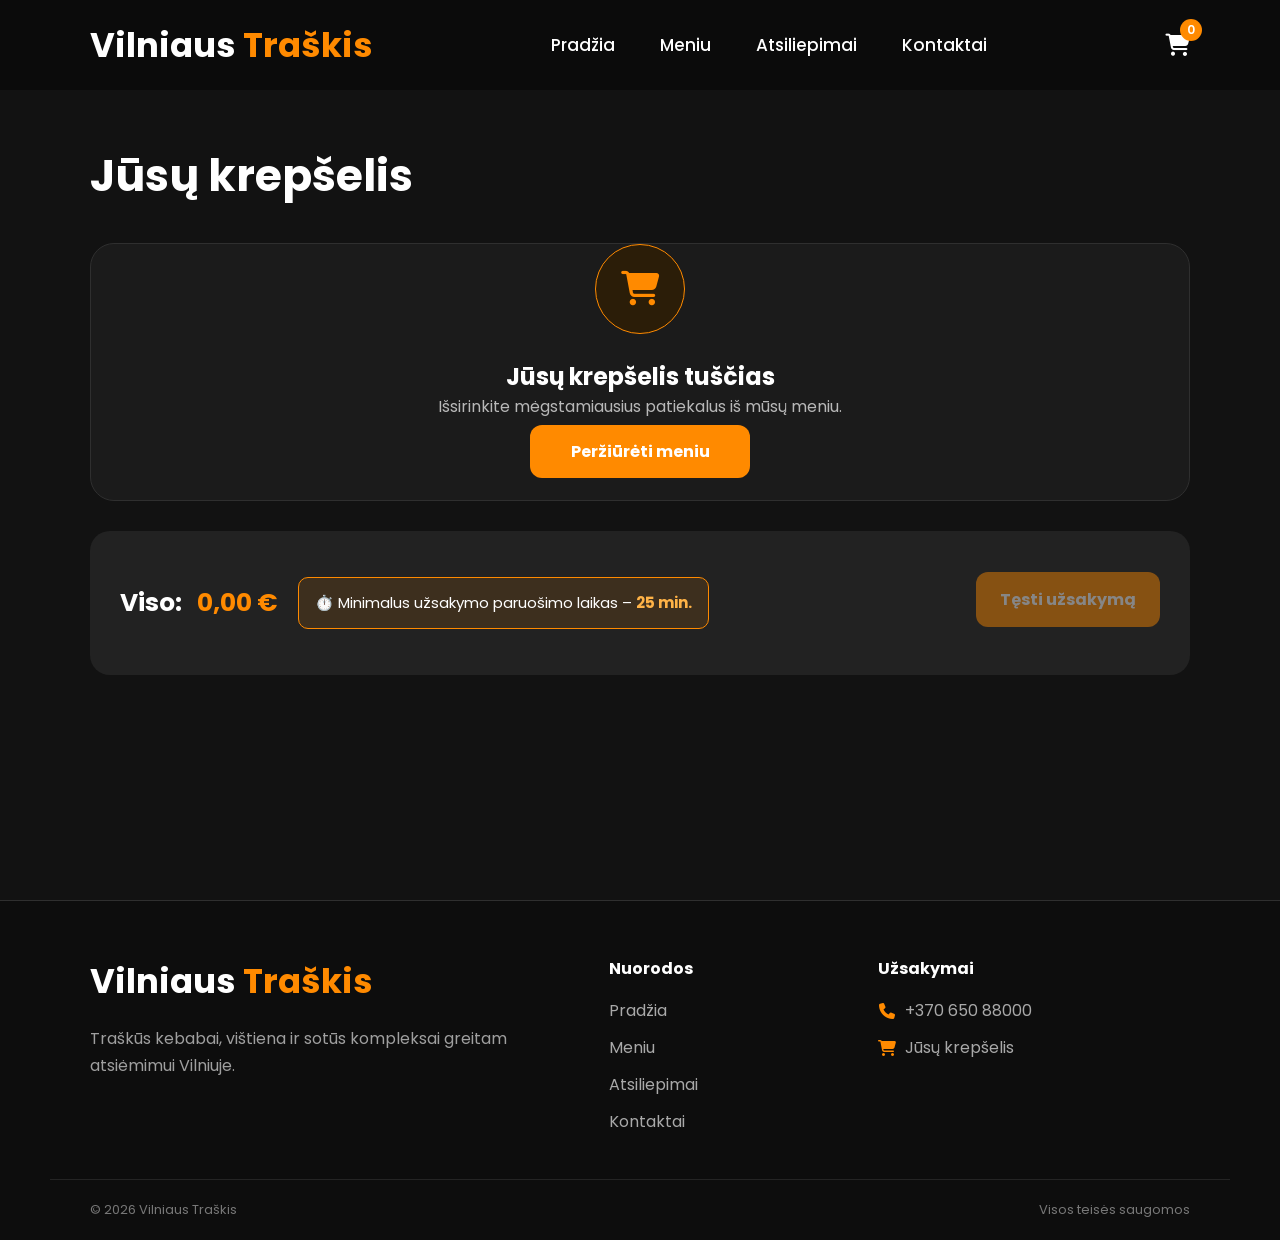
==== commit 457cbbac: "Atnaujintos kainos ir pridėta informacija apie 25 min. atsiėmimo laiką" ====
--- a/cart.html
+++ b/cart.html
@@ -75,7 +75,9 @@
                 Viso:
                 <span id="cartTotal">0.00 €</span>
             </h2>
-
+<div class="pickup-notice">
+    ⏱️ Minimalus užsakymo paruošimo laikas – <strong>25 min.</strong>
+</div>
             <a href="checkout.html" class="checkout-btn">
                 Tęsti užsakymą
             </a>
--- a/css/style.css
+++ b/css/style.css
@@ -3994,4 +3994,192 @@
 .hero-content {
     position: relative;
     z-index: 2;
+}/* =========================
+   HERO INFO FIX - MOBILE
+========================= */
+
+@media (max-width: 768px) {
+    .hero-info {
+        display: flex;
+        flex-direction: column;
+        gap: 16px;
+        align-items: stretch;
+    }
+
+    .hero-info .info-box,
+    .hero-info .hero-info-link {
+        width: 100%;
+        display: flex;
+        align-items: center;
+        justify-content: flex-start;
+        text-align: left;
+        margin: 0;
+    }
+
+    .hero-info .info-box i,
+    .hero-info .hero-info-link i {
+        width: 58px;
+        height: 58px;
+        min-width: 58px;
+        flex-shrink: 0;
+        display: flex;
+        align-items: center;
+        justify-content: center;
+    }
+
+    .hero-info .info-box div,
+    .hero-info .hero-info-link div {
+        flex: 1;
+    }
+}
+
+/* =========================
+   CART SUMMARY BUTTON FIX
+   PHONE + PC
+========================= */
+
+.cart-summary {
+    display: flex;
+    justify-content: space-between;
+    align-items: center;
+    gap: 20px;
+    flex-wrap: wrap;
+}
+
+.cart-summary h2 {
+    margin: 0;
+}
+
+.cart-summary .checkout-btn {
+    margin-left: auto;
+    position: relative;
+    top: -4px;
+}
+
+@media (max-width: 768px) {
+    .cart-summary {
+        padding: 30px 22px;
+    }
+
+    .cart-summary .checkout-btn {
+        width: 100%;
+        text-align: center;
+        margin-left: 0;
+        top: -2px;
+    }
+}/* =========================
+   HERO INFO FIX - MOBILE
+========================= */
+
+@media (max-width: 768px) {
+    .hero-info {
+        display: flex;
+        flex-direction: column;
+        gap: 16px;
+        align-items: stretch;
+    }
+
+    .hero-info .info-box,
+    .hero-info .hero-info-link {
+        width: 100%;
+        display: flex;
+        align-items: center;
+        justify-content: flex-start;
+        text-align: left;
+        margin: 0;
+    }
+
+    .hero-info .info-box i,
+    .hero-info .hero-info-link i {
+        width: 58px;
+        height: 58px;
+        min-width: 58px;
+        flex-shrink: 0;
+        display: flex;
+        align-items: center;
+        justify-content: center;
+    }
+
+    .hero-info .info-box div,
+    .hero-info .hero-info-link div {
+        flex: 1;
+    }
+}
+/* Tuščio krepšelio mygtukas „Peržiūrėti meniu“ */
+
+.empty-cart .empty-cart-btn {
+    display: flex !important;
+    align-items: center;
+    justify-content: center;
+
+    width: calc(100% - 36px) !important;
+    max-width: 220px !important;
+    min-height: 52px;
+
+    margin: 10px auto 18px !important;
+    padding: 14px 20px !important;
+
+    box-sizing: border-box;
+    float: none !important;
+    position: relative !important;
+    left: auto !important;
+    right: auto !important;
+    top: -4px !important;
+
+    text-align: center;
+}
+
+/* =========================
+   CART SUMMARY BUTTON FIX
+   PHONE + PC
+========================= */
+
+
+/* Tuščio krepšelio tekstų centravimas */
+
+.empty-cart {
+    text-align: center;
+}
+
+.empty-cart h2,
+.empty-cart p {
+    width: 100%;
+    margin-left: auto;
+    margin-right: auto;
+    text-align: center;
+}/* Mažesnė pagrindinio puslapio antraštė */
+
+.hero-content h1 {
+    max-width: 720px;
+    font-size: clamp(34px, 4vw, 52px) !important;
+    line-height: 1.08;
+    margin-bottom: 20px;
+}
+
+@media (max-width: 768px) {
+    .hero-content h1 {
+        max-width: 100%;
+        font-size: 36px !important;
+        line-height: 1.12;
+    }
+}
+
+@media (max-width: 420px) {
+    .hero-content h1 {
+        font-size: 32px !important;
+    }
+}.pickup-notice {
+    margin: 18px 0;
+    padding: 14px 16px;
+    background: rgba(255, 138, 0, 0.12);
+    border: 1px solid #ff8a00;
+    border-radius: 10px;
+    color: #fff;
+    font-size: 15px;
+    line-height: 1.5;
+    text-align: center;
+}
+
+.pickup-notice strong {
+    color: #ffb347;
 }
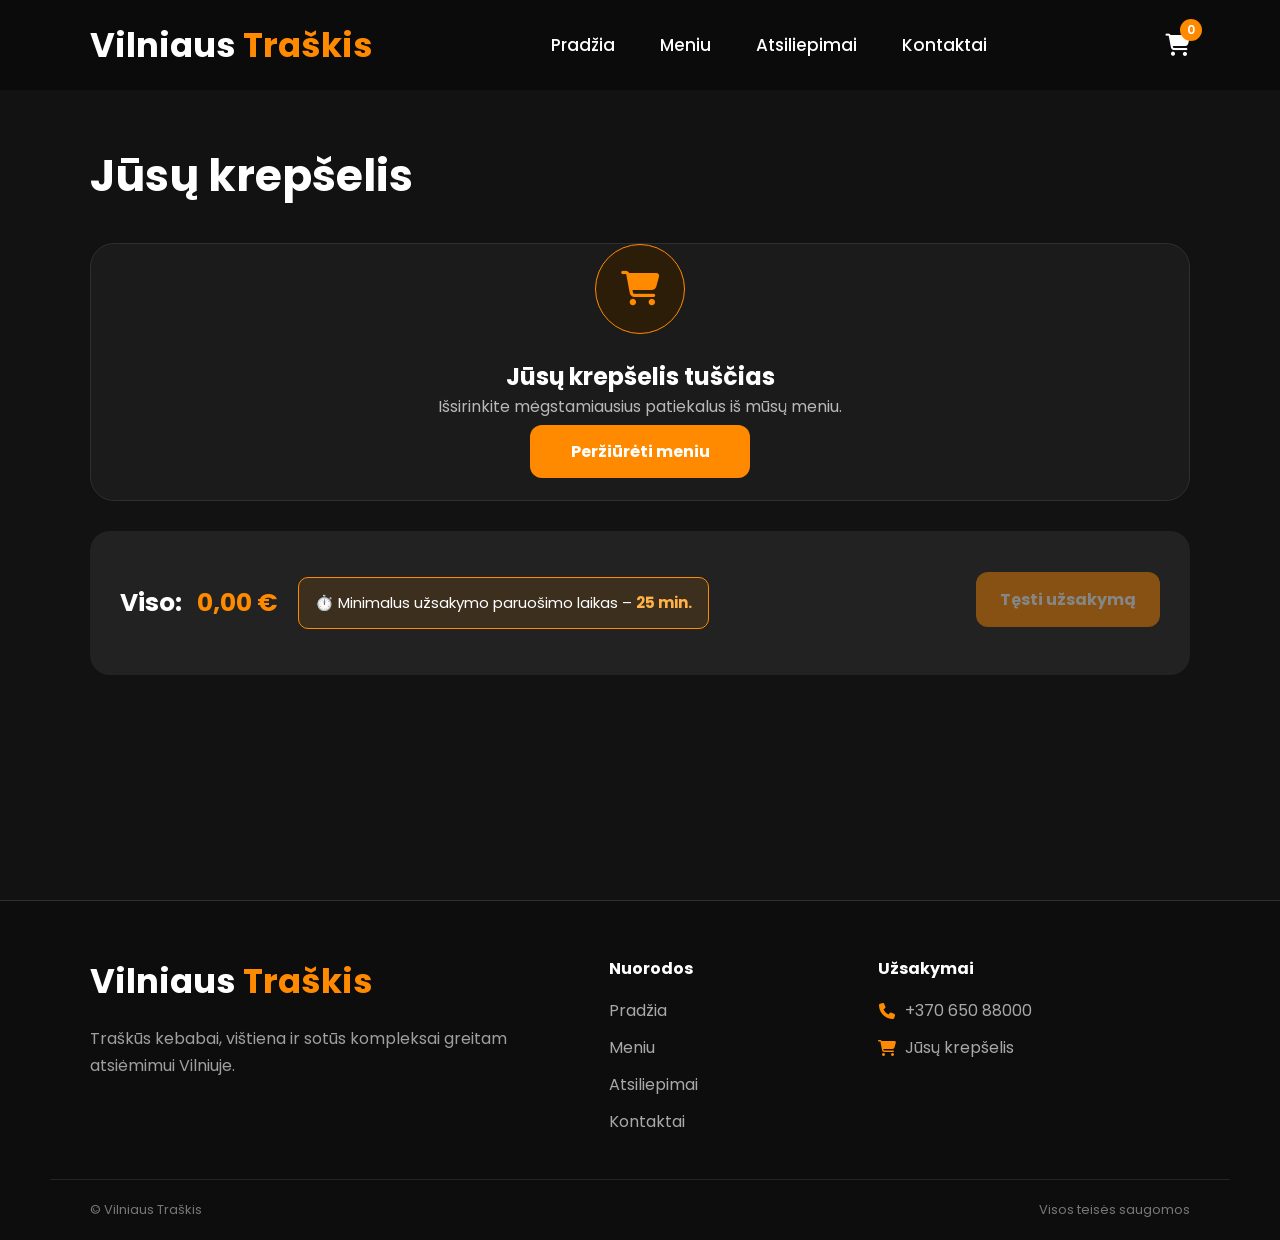
==== commit fb22a9d7: "Add Google Analytics event tracking" ====
--- a/cart.html
+++ b/cart.html
@@ -22,6 +22,16 @@
           href="https://cdnjs.cloudflare.com/ajax/libs/font-awesome/6.7.2/css/all.min.css">
 
 </head>
+
+<!-- Google tag (gtag.js) -->
+<script async src="https://www.googletagmanager.com/gtag/js?id=G-XC0Q2H0T8N"></script>
+<script>
+  window.dataLayer = window.dataLayer || [];
+  function gtag(){dataLayer.push(arguments);}
+  gtag('js', new Date());
+
+  gtag('config', 'G-XC0Q2H0T8N');
+</script>
 
 <body>
 
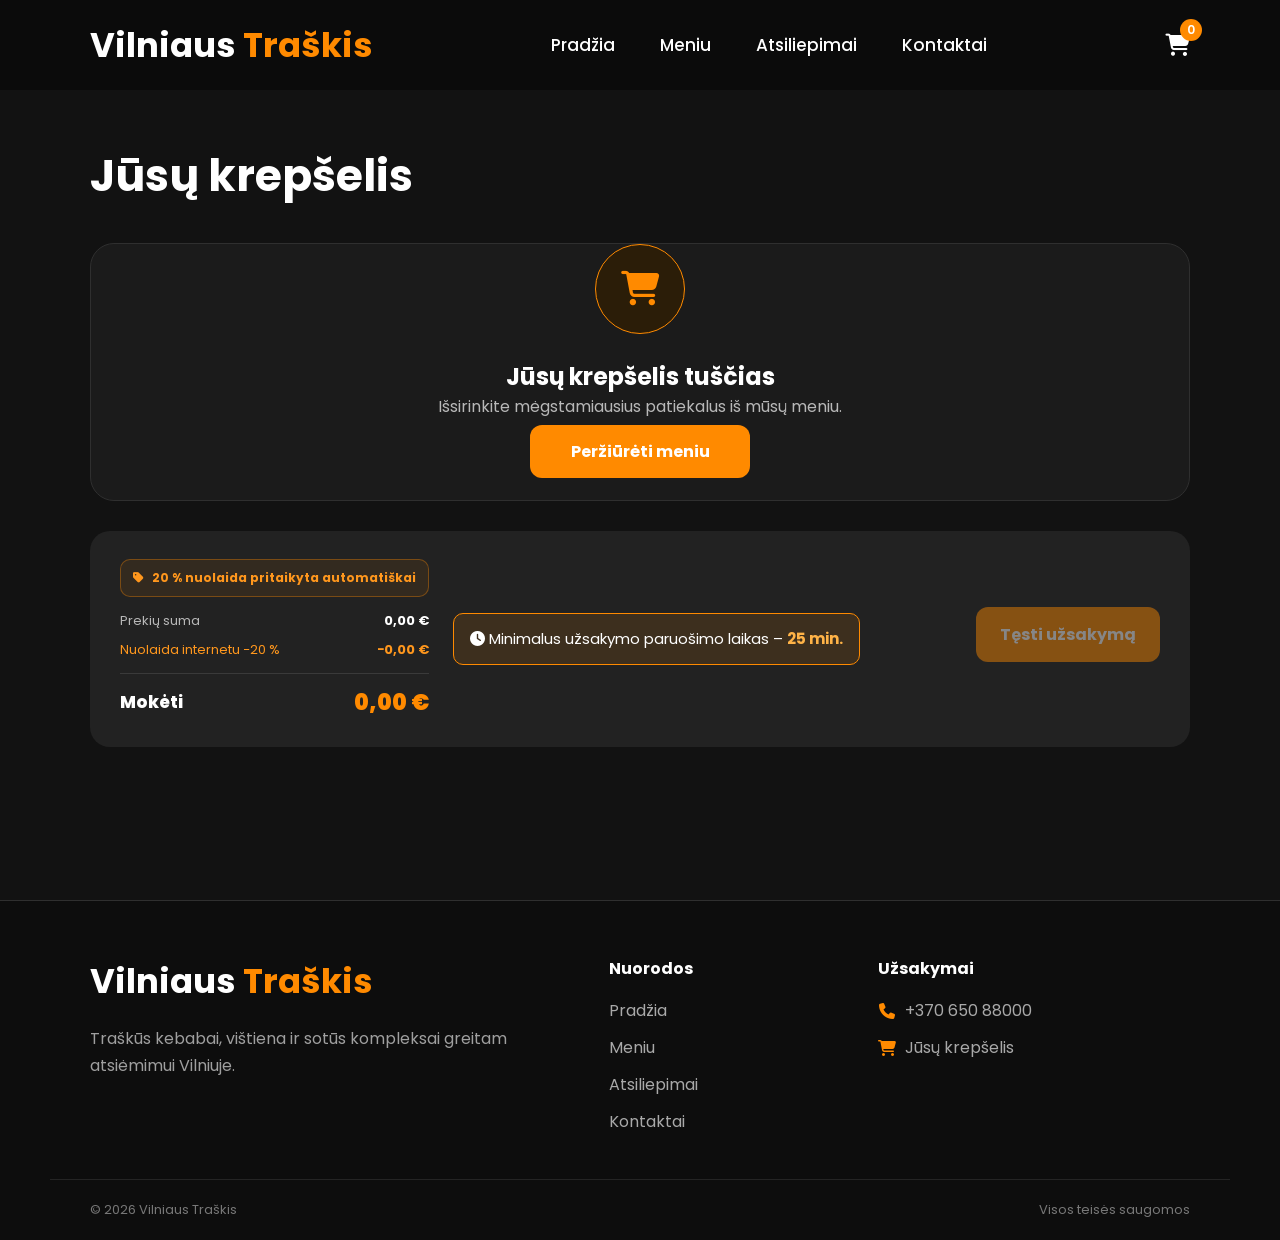
==== commit 13ba883a: "pakeitimai" ====
--- a/cart.html
+++ b/cart.html
@@ -5,7 +5,10 @@
 
     <meta charset="UTF-8">
 
-    <meta name="viewport" content="width=device-width, initial-scale=1.0">
+    <meta
+        name="viewport"
+        content="width=device-width, initial-scale=1.0"
+    >
 
     <title>Krepšelis | Vilniaus Traškis</title>
 
@@ -13,151 +16,295 @@
 
     <link rel="preconnect" href="https://fonts.googleapis.com">
 
-    <link rel="preconnect" href="https://fonts.gstatic.com" crossorigin>
-
-    <link href="https://fonts.googleapis.com/css2?family=Poppins:wght@300;400;500;600;700;800&display=swap"
-          rel="stylesheet">
-
-    <link rel="stylesheet"
-          href="https://cdnjs.cloudflare.com/ajax/libs/font-awesome/6.7.2/css/all.min.css">
+    <link
+        rel="preconnect"
+        href="https://fonts.gstatic.com"
+        crossorigin
+    >
+
+    <link
+        href="https://fonts.googleapis.com/css2?family=Poppins:wght@300;400;500;600;700;800&display=swap"
+        rel="stylesheet"
+    >
+
+    <link
+        rel="stylesheet"
+        href="https://cdnjs.cloudflare.com/ajax/libs/font-awesome/6.7.2/css/all.min.css"
+    >
+
+    <!-- Google tag (gtag.js) -->
+    <script
+        async
+        src="https://www.googletagmanager.com/gtag/js?id=G-XC0Q2H0T8N"
+    ></script>
+
+    <script>
+        window.dataLayer =
+            window.dataLayer || [];
+
+        function gtag() {
+            dataLayer.push(arguments);
+        }
+
+        gtag("js", new Date());
+
+        gtag(
+            "config",
+            "G-XC0Q2H0T8N"
+        );
+    </script>
 
 </head>
 
-<!-- Google tag (gtag.js) -->
-<script async src="https://www.googletagmanager.com/gtag/js?id=G-XC0Q2H0T8N"></script>
-<script>
-  window.dataLayer = window.dataLayer || [];
-  function gtag(){dataLayer.push(arguments);}
-  gtag('js', new Date());
-
-  gtag('config', 'G-XC0Q2H0T8N');
-</script>
-
 <body>
 
-<header class="header">
-
-    <div class="container">
-
-        <a href="index.html" class="logo">
-            Vilniaus <span>Traškis</span>
-        </a>
-
-        <nav class="navbar">
-
-            <a href="index.html">Pradžia</a>
-
-            <a href="menu.html">Meniu</a>
-
-            <a href="reviews.html">Atsiliepimai</a>
-
-            <a href="contact.html">Kontaktai</a>
-
-        </nav>
-
-        <div class="header-right">
-
-            <a href="cart.html" class="cart">
-
-                <i class="fa-solid fa-cart-shopping"></i>
-
-                <span class="cart-count">0</span>
-
-            </a>
-
-        </div>
-
-    </div>
-
-</header>
-
-<main class="cart-page">
-
-    <div class="container">
-
-        <h1>Jūsų krepšelis</h1>
-
-        <div id="cartItems"></div>
-
-        <div class="cart-summary">
-
-            <h2>
-                Viso:
-                <span id="cartTotal">0.00 €</span>
-            </h2>
-<div class="pickup-notice">
-    ⏱️ Minimalus užsakymo paruošimo laikas – <strong>25 min.</strong>
-</div>
-            <a href="checkout.html" class="checkout-btn">
-                Tęsti užsakymą
-            </a>
-
-        </div>
-
-    </div>
-
-</main>
-
-<footer class="footer">
-
-    <div class="container footer-grid">
-
-        <div class="footer-brand">
-
-            <a href="index.html" class="logo">
+    <header class="header">
+
+        <div class="container">
+
+            <a
+                href="index.html"
+                class="logo"
+            >
                 Vilniaus <span>Traškis</span>
             </a>
 
-            <p>
-                Traškūs kebabai, vištiena ir sotūs kompleksai
-                greitam atsiėmimui Vilniuje.
-            </p>
+            <nav class="navbar">
+
+                <a href="index.html">
+                    Pradžia
+                </a>
+
+                <a href="menu.html">
+                    Meniu
+                </a>
+
+                <a href="reviews.html">
+                    Atsiliepimai
+                </a>
+
+                <a href="contact.html">
+                    Kontaktai
+                </a>
+
+            </nav>
+
+            <div class="header-right">
+
+                <a
+                    href="cart.html"
+                    class="cart"
+                    aria-label="Krepšelis"
+                >
+
+                    <i class="fa-solid fa-cart-shopping"></i>
+
+                    <span class="cart-count">
+                        0
+                    </span>
+
+                </a>
+
+            </div>
 
         </div>
 
-        <div class="footer-column">
-
-            <h3>Nuorodos</h3>
-
-            <a href="index.html">Pradžia</a>
-            <a href="menu.html">Meniu</a>
-            <a href="reviews.html">Atsiliepimai</a>
-            <a href="contact.html">Kontaktai</a>
+    </header>
+
+
+    <main class="cart-page">
+
+        <div class="container">
+
+            <h1>
+                Jūsų krepšelis
+            </h1>
+
+            <div id="cartItems"></div>
+
+
+            <div class="cart-summary">
+
+                <div class="cart-summary__prices">
+
+                    <div class="cart-discount-notice">
+
+                        <i class="fa-solid fa-tag"></i>
+
+                        <span>
+                            20 % nuolaida pritaikyta automatiškai
+                        </span>
+
+                    </div>
+
+
+                    <div class="cart-price-summary">
+
+                        <div class="cart-price-row">
+
+                            <span>
+                                Prekių suma
+                            </span>
+
+                            <strong id="cartSubtotal">
+                                0,00 €
+                            </strong>
+
+                        </div>
+
+
+                        <div
+                            class="cart-price-row cart-price-row--discount"
+                        >
+
+                            <span>
+                                Nuolaida internetu −20 %
+                            </span>
+
+                            <strong id="cartDiscount">
+                                −0,00 €
+                            </strong>
+
+                        </div>
+
+
+                        <div
+                            class="cart-price-row cart-price-row--total"
+                        >
+
+                            <span>
+                                Mokėti
+                            </span>
+
+                            <strong id="cartTotal">
+                                0,00 €
+                            </strong>
+
+                        </div>
+
+                    </div>
+
+                </div>
+
+
+                <div class="pickup-notice">
+
+                    <i class="fa-solid fa-clock"></i>
+
+                    <span>
+                        Minimalus užsakymo paruošimo laikas –
+                        <strong>25 min.</strong>
+                    </span>
+
+                </div>
+
+
+                <a
+                    href="checkout.html"
+                    class="checkout-btn"
+                >
+                    Tęsti užsakymą
+                </a>
+
+            </div>
 
         </div>
 
-        <div class="footer-column">
-
-            <h3>Užsakymai</h3>
-
-            <a href="tel:+37065088000">
-                <i class="fa-solid fa-phone"></i>
-                +370 650 88000
-            </a>
-
-            <a href="cart.html">
-                <i class="fa-solid fa-cart-shopping"></i>
-                Jūsų krepšelis
-            </a>
+    </main>
+
+
+    <footer class="footer">
+
+        <div class="container footer-grid">
+
+            <div class="footer-brand">
+
+                <a
+                    href="index.html"
+                    class="logo"
+                >
+                    Vilniaus <span>Traškis</span>
+                </a>
+
+                <p>
+                    Traškūs kebabai, vištiena ir sotūs kompleksai
+                    greitam atsiėmimui Vilniuje.
+                </p>
+
+            </div>
+
+
+            <div class="footer-column">
+
+                <h3>
+                    Nuorodos
+                </h3>
+
+                <a href="index.html">
+                    Pradžia
+                </a>
+
+                <a href="menu.html">
+                    Meniu
+                </a>
+
+                <a href="reviews.html">
+                    Atsiliepimai
+                </a>
+
+                <a href="contact.html">
+                    Kontaktai
+                </a>
+
+            </div>
+
+
+            <div class="footer-column">
+
+                <h3>
+                    Užsakymai
+                </h3>
+
+                <a href="tel:+37065088000">
+
+                    <i class="fa-solid fa-phone"></i>
+
+                    +370 650 88000
+
+                </a>
+
+                <a href="cart.html">
+
+                    <i class="fa-solid fa-cart-shopping"></i>
+
+                    Jūsų krepšelis
+
+                </a>
+
+            </div>
 
         </div>
 
-    </div>
-
-    <div class="container footer-bottom">
-
-        <span>
-            © <span class="current-year"></span> Vilniaus Traškis
-        </span>
-
-        <span>Visos teisės saugomos</span>
-
-    </div>
-
-</footer>
-<script src="js/script.js"></script>
-<script src="js/cart.js"></script>
-
+
+        <div class="container footer-bottom">
+
+            <span>
+                ©
+                <span class="current-year"></span>
+                Vilniaus Traškis
+            </span>
+
+            <span>
+                Visos teisės saugomos
+            </span>
+
+        </div>
+
+    </footer>
+
+
+    <script src="js/script.js"></script>
+    <script src="js/cart.js"></script>
 
 </body>
 
--- a/css/style.css
+++ b/css/style.css
@@ -4182,4 +4182,368 @@
 
 .pickup-notice strong {
     color: #ffb347;
+}/* =========================================
+   20 % NUOLAIDA HERO DALYJE
+========================================= */
+
+.website-discount {
+    width: fit-content;
+    max-width: 100%;
+
+    display: flex;
+    align-items: center;
+    gap: 13px;
+
+    margin: 24px 0 18px;
+    padding: 11px 16px 11px 11px;
+
+    border:
+        1px solid
+        rgba(255, 138, 0, 0.42);
+
+    border-radius: 14px;
+
+    background:
+        rgba(10, 10, 10, 0.76);
+
+    box-shadow:
+        0 12px 30px
+        rgba(0, 0, 0, 0.28);
+
+    backdrop-filter: blur(8px);
+}
+
+.website-discount__badge {
+    min-width: 58px;
+    height: 44px;
+
+    display: grid;
+    place-items: center;
+
+    border-radius: 11px;
+
+    background: #ff8a00;
+    color: #111111;
+
+    font-size: 15px;
+    font-weight: 900;
+}
+
+.website-discount__copy {
+    display: flex;
+    flex-direction: column;
+}
+
+.website-discount__copy strong {
+    color: #ffffff;
+
+    font-size: 13px;
+    font-weight: 800;
+    line-height: 1.35;
+}
+
+.website-discount__copy small {
+    margin-top: 3px;
+
+    color: #aaaaaa;
+
+    font-size: 10px;
+    line-height: 1.4;
+}
+
+@media (max-width: 600px) {
+    .website-discount {
+        align-items: flex-start;
+
+        margin-top: 20px;
+        padding: 10px 13px 10px 10px;
+    }
+
+    .website-discount__badge {
+        min-width: 52px;
+        height: 40px;
+
+        font-size: 14px;
+    }
+
+    .website-discount__copy strong {
+        font-size: 12px;
+    }
+}/* =========================================
+   PRODUKTŲ PASIRINKIMAI
+========================================= */
+
+.product-option {
+    width: 100%;
+    margin-top: 13px;
+}
+
+.product-option-label {
+    display: block;
+
+    margin-bottom: 7px;
+
+    color: #d0d0d0;
+
+    font-size: 12px;
+    font-weight: 700;
+}
+
+.product-variant,
+.product-sauce,
+.product-drink {
+    width: 100%;
+    min-height: 46px;
+
+    padding: 0 42px 0 14px;
+
+    border:
+        1px solid
+        rgba(255, 255, 255, 0.16);
+
+    border-radius: 11px;
+
+    outline: none;
+
+    background: #171717;
+    color: #ffffff;
+
+    font-family: inherit;
+    font-size: 13px;
+
+    cursor: pointer;
+
+    transition:
+        border-color 0.2s ease,
+        box-shadow 0.2s ease,
+        background 0.2s ease;
+}
+
+.product-variant:hover,
+.product-sauce:hover,
+.product-drink:hover {
+    border-color:
+        rgba(255, 138, 0, 0.55);
+}
+
+.product-variant:focus,
+.product-sauce:focus,
+.product-drink:focus {
+    border-color: #ff8a00;
+
+    background: #1b1b1b;
+
+    box-shadow:
+        0 0 0 3px
+        rgba(255, 138, 0, 0.12);
+}
+
+.product-sauce.input-error,
+.product-drink.input-error {
+    border-color: #ff6262;
+
+    box-shadow:
+        0 0 0 3px
+        rgba(255, 98, 98, 0.10);
+}
+
+.product-option-error {
+    display: block;
+    min-height: 17px;
+
+    margin-top: 5px;
+
+    color: #ff7777;
+
+    font-size: 11px;
+    font-weight: 600;
+}
+
+
+/* =========================================
+   PASIRINKIMAI KREPŠELYJE
+========================================= */
+
+.cart-item-options {
+    display: grid;
+    gap: 4px;
+
+    margin-top: 7px;
+    margin-bottom: 7px;
+}
+
+.cart-item-options span {
+    color: #bcbcbc;
+
+    font-size: 12px;
+    line-height: 1.4;
+}
+
+.cart-item-options strong {
+    color: #ff9418;
+    font-weight: 700;
+}/* =========================================
+   GALUTINIS MENIU KORTELIŲ LYGIAVIMAS
+========================================= */
+
+.menu-grid,
+#menuGrid {
+    align-items: stretch;
+}
+
+.menu-card {
+    display: flex;
+    flex-direction: column;
+    height: 100%;
+}
+
+.menu-card-content {
+    display: flex;
+    flex-direction: column;
+    flex: 1;
+    height: 100%;
+}
+
+.menu-card-main {
+    display: flex;
+    flex-direction: column;
+    flex: 1;
+}
+
+.menu-card-options {
+    display: grid;
+    gap: 12px;
+    margin-top: 18px;
+}
+
+.menu-card-bottom {
+    display: flex;
+    align-items: center;
+    justify-content: space-between;
+    gap: 14px;
+
+    margin-top: auto;
+    padding-top: 22px;
+}
+
+.product-price {
+    margin: 0;
+}
+
+.add-to-cart {
+    margin: 0;
+}/* =========================================
+   KREPŠELIO 20 % NUOLAIDA
+========================================= */
+
+.cart-summary-discount {
+    color: #ff8a00;
+}
+
+.cart-summary-discount strong {
+    color: #ff8a00;
+}
+
+.cart-summary-total {
+    margin-top: 8px;
+    padding-top: 16px;
+
+    border-top:
+        1px solid
+        rgba(255, 255, 255, 0.12);
+
+    font-size: 18px;
+}
+
+.cart-summary-total strong {
+    font-size: 22px;
+}.cart-summary {
+    display: flex;
+    align-items: center;
+    justify-content: space-between;
+    gap: 24px;
+    flex-wrap: wrap;
+}
+
+.cart-summary__prices {
+    display: grid;
+    gap: 14px;
+}
+
+.cart-discount-notice {
+    display: inline-flex;
+    align-items: center;
+    gap: 8px;
+
+    width: fit-content;
+    padding: 9px 12px;
+
+    border: 1px solid rgba(255, 138, 0, 0.35);
+    border-radius: 10px;
+
+    background: rgba(255, 138, 0, 0.08);
+    color: #ff971d;
+
+    font-size: 12px;
+    font-weight: 700;
+}
+
+.cart-price-summary {
+    min-width: 280px;
+
+    display: grid;
+    gap: 9px;
+}
+
+.cart-price-row {
+    display: flex;
+    align-items: center;
+    justify-content: space-between;
+    gap: 30px;
+
+    color: #b8b8b8;
+    font-size: 13px;
+}
+
+.cart-price-row strong {
+    color: #ffffff;
+}
+
+.cart-price-row--discount,
+.cart-price-row--discount strong {
+    color: #ff971d;
+}
+
+.cart-price-row--total {
+    margin-top: 4px;
+    padding-top: 12px;
+
+    border-top: 1px solid rgba(255, 255, 255, 0.11);
+
+    color: #ffffff;
+    font-size: 17px;
+    font-weight: 800;
+}
+
+.cart-price-row--total strong {
+    color: #ff8a00;
+    font-size: 22px;
+    font-weight: 900;
+}
+
+@media (max-width: 800px) {
+    .cart-summary {
+        align-items: stretch;
+        flex-direction: column;
+    }
+
+    .cart-price-summary {
+        min-width: 0;
+        width: 100%;
+    }
+
+    .checkout-btn {
+        width: 100%;
+        text-align: center;
+    }
 }
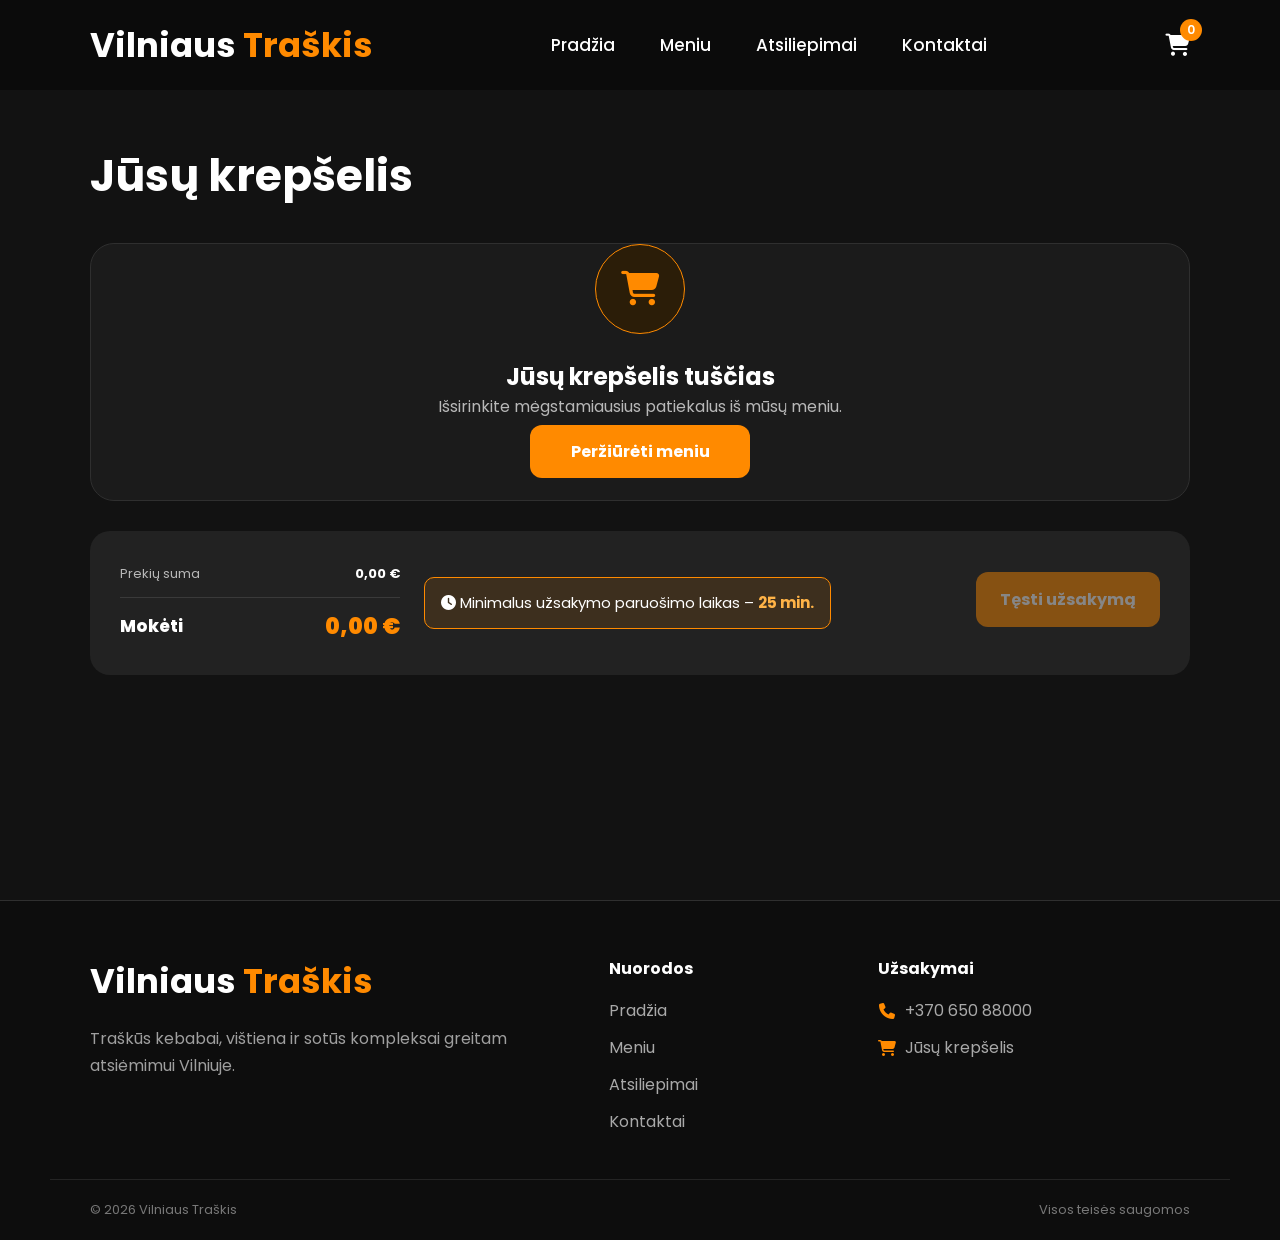
==== commit 61f072a8: "aaa" ====
--- a/cart.html
+++ b/cart.html
@@ -123,49 +123,37 @@
             <div id="cartItems"></div>
 
 
-            <div class="cart-summary">
-
-                <div class="cart-summary__prices">
-
-                    <div class="cart-discount-notice">
-
-                        <i class="fa-solid fa-tag"></i>
-
-                        <span>
-                            20 % nuolaida pritaikyta automatiškai
-                        </span>
-
-                    </div>
-
-
-                    <div class="cart-price-summary">
-
-                        <div class="cart-price-row">
-
-                            <span>
-                                Prekių suma
-                            </span>
-
-                            <strong id="cartSubtotal">
-                                0,00 €
-                            </strong>
-
-                        </div>
-
-
-                        <div
-                            class="cart-price-row cart-price-row--discount"
-                        >
-
-                            <span>
-                                Nuolaida internetu −20 %
-                            </span>
-
-                            <strong id="cartDiscount">
-                                −0,00 €
-                            </strong>
-
-                        </div>
+         
+<div class="cart-summary">
+
+    <div class="cart-summary__prices">
+
+        <div class="cart-price-summary">
+
+            <div class="cart-price-row">
+
+                <span>
+                    Prekių suma
+                </span>
+
+                <strong id="cartSubtotal">
+                    0,00 €
+                </strong>
+
+            </div>
+
+            <!-- Paslėpta nuolaidos eilutė dėl JS suderinamumo -->
+            <div
+                class="cart-price-row cart-price-row--discount"
+                style="display: none;"
+            >
+                <span></span>
+
+                <strong id="cartDiscount">
+                    0,00 €
+                </strong>
+            </div>
+
 
 
                         <div
--- a/css/style.css
+++ b/css/style.css
@@ -4546,4 +4546,66 @@
         width: 100%;
         text-align: center;
     }
+}.hero-buttons {
+    display: flex;
+    align-items: center;
+    gap: 16px;
+    flex-wrap: wrap;
+}
+
+.hero-buttons .btn {
+    min-height: 58px;
+
+    display: inline-flex;
+    align-items: center;
+    justify-content: center;
+    gap: 9px;
+
+    padding: 0 34px;
+
+    border-radius: 999px;
+
+    text-decoration: none;
+    font-weight: 700;
+
+    transition:
+        transform 0.2s ease,
+        background-color 0.2s ease,
+        border-color 0.2s ease;
+}
+
+.hero-buttons .btn-primary {
+    border: 1px solid #ff8a00;
+    background: #ff8a00;
+    color: #ffffff;
+}
+
+.hero-buttons .btn-primary:hover {
+    background: #ff9d28;
+    border-color: #ff9d28;
+    transform: translateY(-2px);
+}
+
+.hero-buttons .btn-outline {
+    border: 1px solid #ff8a00;
+    background: transparent;
+    color: #ffffff;
+}
+
+.hero-buttons .btn-outline:hover {
+    background: rgba(255, 138, 0, 0.12);
+    transform: translateY(-2px);
+}
+
+@media (max-width: 600px) {
+    .hero-buttons {
+        align-items: stretch;
+        flex-direction: column;
+    }
+
+    .hero-buttons .btn {
+        width: 100%;
+    }
+}.location-row {
+    display: contents;
 }
